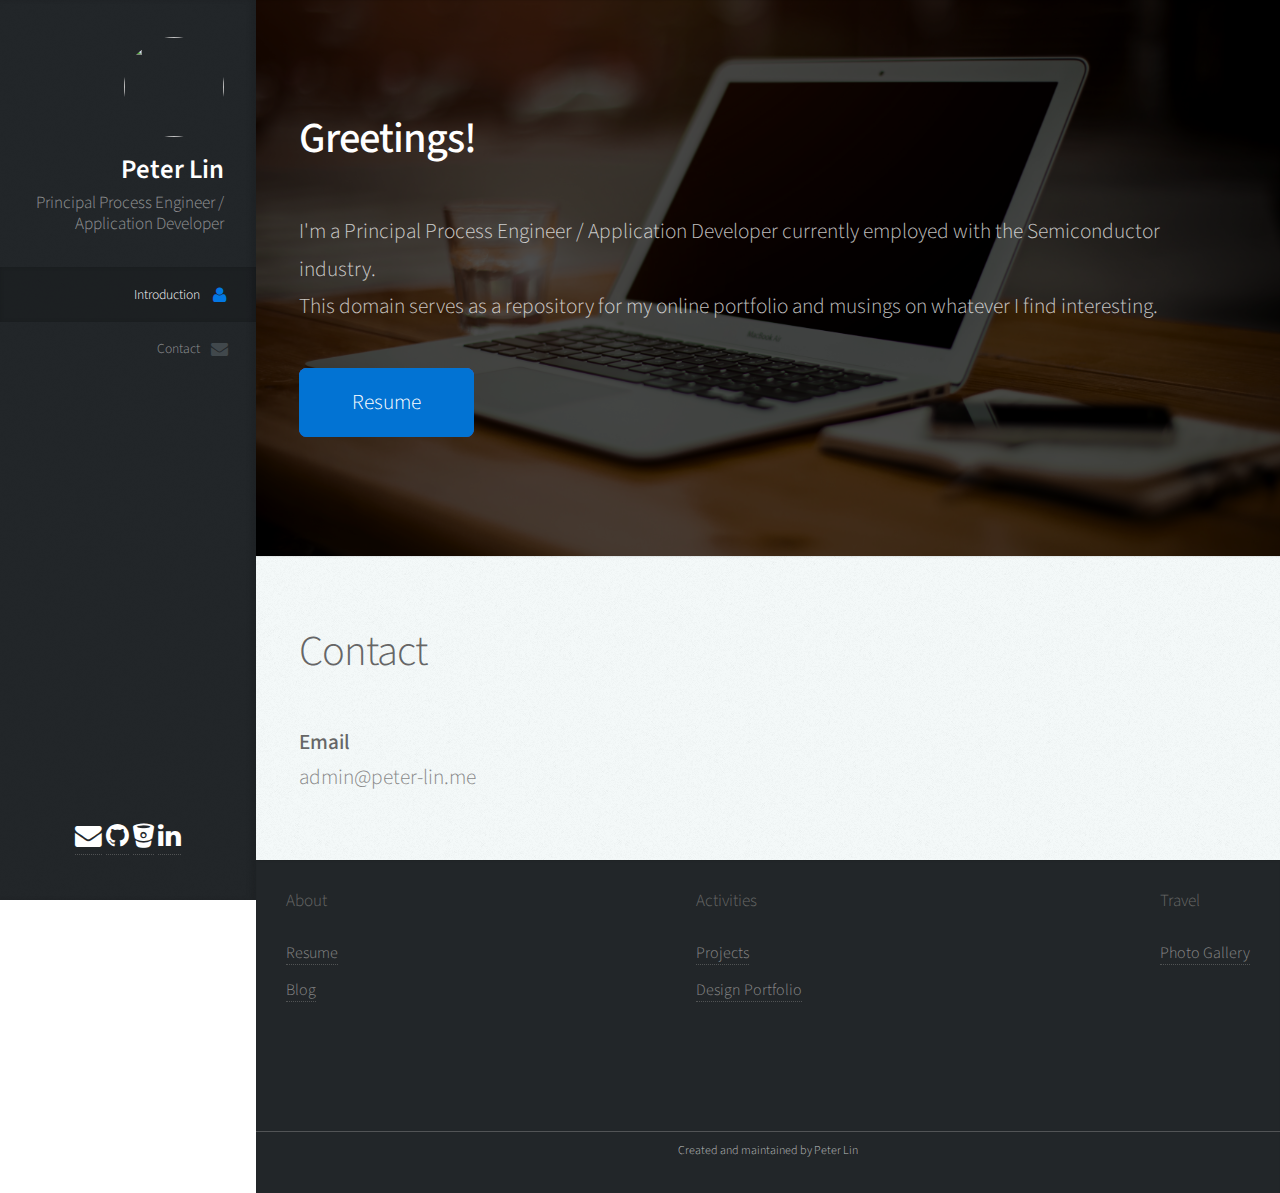
==== index.html @ d92a1304 "Cleaned up stylesheets." ====
<!DOCTYPE HTML>

<html>
  <head>
    <title>Lagomorpha | Peter Lin</title>
    <meta charset="utf-8" />
    <meta name="viewport" content="width=device-width, initial-scale=1" />
    <link rel="stylesheet" href="assets/css/main.css" />
    <link rel="shortcut icon" type="image/png" href="assets/images/favicon.png"/>

    <script async src="https://www.googletagmanager.com/gtag/js?id=UA-134613628-1"></script>
    <script>
      window.dataLayer = window.dataLayer || [];
      function gtag(){dataLayer.push(arguments);}
      gtag('js', new Date());

      gtag('config', 'UA-134613628-1');
    </script>
      
  </head>
  <body>
      <div id="header">

        <div class="top">

            <div id="logo">
              <img src="assets/images/avatar.jpg" alt="" />
              <h1 id="title">Peter Lin</h1>
              <p>Principal Process Engineer / Application Developer</p>
            </div>

            <nav id="nav">
              <ul>
                <li><a href="#top" id="top-link" class="skel-layers-ignoreHref"><span class="icon fa-user">Introduction</span></a></li>
                <li><a href="#contact" id="contact-link" class="skel-layers-ignoreHref"><span class="icon fa-envelope">Contact</span></a></li>
              </ul>
            </nav>

        </div>

        <div class="bottom">
            <ul cl.local-nav-labelass="icons">
              <li><a target="_blank" href="" class="icon fa-envelope"><span class="label">Email</span></a></li>
              <li><a target="_blank" href="https://github.com/peterlin1/" class="icon fa-github"><span class="label">Github</span></a></li>
              <li><a target="_blank" href="https://bitbucket.org/peterlin1/" class="icon fa-bitbucket"><span class="label">Bitbucket</span></a></li>
			  <li><a target="_blank" href="https://www.linkedin.com/in/peterlin1" class="icon fa-linkedin"><span class="label">LinkedIn</span></a></li>
            </ul>

        </div>

      </div>

      <div id="main">

          <section id="top" class="one dark cover">
            <div class="shadow"></div>
            <div class="container">

              <header>
                <h2 class="alt"><strong>Greetings!</strong></h2>
              </header>

              <p class="about">
                I'm a Principal Process Engineer / Application Developer currently employed with the Semiconductor industry.
                <br>This domain serves as a repository for my online portfolio and musings on whatever I find interesting.
              </p>

              <footer>
                <a target="_blank" href="./resume" class="button scrolly">Resume</a>
              </footer>

              </div>
            </section>

          <section id="contact" class="two">
            <div class="container">

              <header>
                <h2>Contact</h2>
              </header>


              <div class="row">
                <div class="4u 12u$(mobile)">
                  <div>
                    <h4><strong>Email</strong></h4>
                    <span>admin@peter-lin.me</span>
                  </div>
                </div>
              </div>

            </div>
          </section>

      </div>

      <div class="footer">
		  <div class="footer__wrapper">
				<div class="footer__block-main">
				  <div class="footer__block-menu">
					<div class="footer__widget" id="footer-about">
					  <h4 class="label-text footer__widget-title" data-module="toggle-class" data-toggle-class="{&quot;target&quot;: &quot;#footer-about&quot;, &quot;class&quot;: &quot;footer__widget--activate&quot;}">About<span class="icon-triagle-down footer__widget-icon"></span></h4>
					  <ul id="menu-about-footer" class="footer__menu">
						<li class="menu-item menu-item-type-post_type menu-item-object-page"><a href="#">Resume</a></li>
						<li class="menu-item menu-item-type-post_type menu-item-object-page"><a href="#">Blog</a></li>
					  </ul>
					</div>
					<div class="footer__widget" id="footer-discover">
					  <h4 class="label-text footer__widget-title" data-module="toggle-class" data-toggle-class="{&quot;target&quot;: &quot;#footer-discover&quot;, &quot;class&quot;: &quot;footer__widget--activate&quot;}">Activities<span class="icon-triagle-down footer__widget-icon"></span></h4>
					  <ul id="menu-discover-footer" class="footer__menu">
						<li class="menu-item menu-item-type-post_type menu-item-object-page"><a href="#">Projects</a></li>
						<li class="menu-item menu-item-type-custom menu-item-object-custom"><a href="#">Design Portfolio</a></li>
					  </ul>
					</div>
					<div class="footer__widget" id="footer-resources">
					  <h4 class="label-text footer__widget-title" data-module="toggle-class" data-toggle-class="{&quot;target&quot;: &quot;#footer-resources&quot;, &quot;class&quot;: &quot;footer__widget--activate&quot;}">Travel<span class="icon-triagle-down footer__widget-icon"></span></h4>
					  <ul id="menu-resources-footer" class="footer__menu">
						<li class="menu-item menu-item-type-post_type menu-item-object-page"><a href="#">Photo Gallery</a></li>
					  </ul>
					</div>
				  </div>
				</div>
				 <div class="footer__block-bottom">
					<p class="footer__owner">Created and maintained by Peter Lin</p>
				 </div>
		  </div>
      </div>

      <script src="assets/js/jquery.min.js"></script>
      <script src="assets/js/jquery.scrolly.min.js"></script>
      <script src="assets/js/jquery.scrollzer.min.js"></script>
      <script src="assets/js/skel.min.js"></script>
      <script src="assets/js/util.js"></script>
      <script src="assets/js/main.js"></script>
  </body>
</html>
---- assets/css/main.css ----
@import url("font-awesome.min.css");
@import url("https://fonts.googleapis.com/css?family=Source+Sans+Pro:300,300italic,400,600");
@import url("https://cdn.materialdesignicons.com/2.5.94/css/materialdesignicons.min.css");
@import url('custom.css');
@import url('footer.css');


  html,
  body,
  div,
  span,
  applet,
  object,
  iframe,
  h1,
  h2,
  h3,
  h4,
  h5,
  h6,
  p,
  blockquote,
  pre,
  a,
  abbr,
  acronym,
  address,
  big,
  cite,
  code,
  del,
  dfn,
  em,
  img,
  ins,
  kbd,
  q,
  s,
  samp,
  small,
  strike,
  strong,
  sub,
  sup,
  tt,
  var,
  b,
  u,
  i,
  center,
  dl,
  dt,
  dd,
  ol,
  ul,
  li,
  fieldset,
  form,
  label,
  legend,
  table,
  caption,
  tbody,
  tfoot,
  thead,
  tr,
  th,
  td,
  article,
  aside,
  canvas,
  details,
  embed,
  figure,
  figcaption,
  footer,
  header,
  hgroup,
  menu,
  nav,
  output,
  ruby,
  section,
  summary,
  time,
  mark,
  audio,
  video {
    margin: 0;
    padding: 0;
    border: 0;
    font-size: 100%;
    font: inherit;
    vertical-align: baseline;
  }

  article,
  aside,
  details,
  figcaption,
  figure,
  footer,
  header,
  hgroup,
  menu,
  nav,
  section {
    display: block;
  }

  body {
    line-height: 1;
    -webkit-text-size-adjust: none;
    display: -webkit-box;
    display: -webkit-flex;
    display: -ms-flexbox;
    display: flex;
    -webkit-box-orient: vertical;
    -webkit-box-direction: normal;
    -webkit-flex-direction: column;
    -ms-flex-direction: column;
    flex-direction: column
  }

  body,
  html {
  height: 100%
  }

  ol,
  ul {
    list-style: none;
  }

  blockquote,
  q {
    quotes: none;
  }

  blockquote:before,
  blockquote:after,
  q:before,
  q:after {
    content: '';
    content: none;
  }

  table {
    border-collapse: collapse;
    border-spacing: 0;
  }

/* Box Model */

  *,
  *:before,
  *:after {
    -moz-box-sizing: border-box;
    -webkit-box-sizing: border-box;
    box-sizing: border-box;
  }

/* Containers */

  .container {
    margin-left: auto;
    margin-right: auto;
    width: 1440px;
    max-width: 1440px;
    margin: 0 auto;
    padding: 0 21px
  }

  @media screen and (min-width: 961px) and (max-width: 1880px) {
    .container {
      width: 1200px;
    }
  }

  @media screen and (min-width: 961px) and (max-width: 1620px) {
    .container {
      width: 960px;
    }
  }

  @media screen and (min-width: 961px) and (max-width: 1320px) {
    .container {
      width: 100%;
    }
  }

  @media screen and (max-width: 960px) {
    .container {
      width: 100% !important;
    }
  }

/* Grid */

  .row {
    border-bottom: solid 1px transparent;
    -moz-box-sizing: border-box;
    -webkit-box-sizing: border-box;
    box-sizing: border-box;
  }

  .row > * {
    float: left;
    -moz-box-sizing: border-box;
    -webkit-box-sizing: border-box;
    box-sizing: border-box;
  }

  .row:after, .row:before {
    content: '';
    display: block;
    clear: both;
    height: 0;
  }

  .row.uniform > * > :first-child {
    margin-top: 0;
  }

  .row.uniform > * > :last-child {
    margin-bottom: 0;
  }

  .row.\30 \25 > * {
    padding: 0px 0 0 0px;
  }

  .row.\30 \25 {
    margin: 0px 0 -1px 0px;
  }

  .row.uniform.\30 \25 > * {
    padding: 0px 0 0 0px;
  }

  .row.uniform.\30 \25 {
    margin: 0px 0 -1px 0px;
  }

  .row > * {
    padding: 40px 0 0 40px;
  }

  .row {
    margin: -40px 0 -1px -40px;
  }

  .row.uniform > * {
    padding: 40px 0 0 40px;
  }

  .row.uniform {
    margin: -40px 0 -1px -40px;
  }

  .row.\32 00\25 > * {
    padding: 80px 0 0 80px;
  }

  .row.\32 00\25 {
    margin: -80px 0 -1px -80px;
  }

  .row.uniform.\32 00\25 > * {
    padding: 80px 0 0 80px;
  }

  .row.uniform.\32 00\25 {
    margin: -80px 0 -1px -80px;
  }

  .row.\31 50\25 > * {
    padding: 60px 0 0 60px;
  }

  .row.\31 50\25 {
    margin: -60px 0 -1px -60px;
  }

  .row.uniform.\31 50\25 > * {
    padding: 60px 0 0 60px;
  }

  .row.uniform.\31 50\25 {
    margin: -60px 0 -1px -60px;
  }

  .row.\35 0\25 > * {
    padding: 20px 0 0 20px;
  }

  .row.\35 0\25 {
    margin: -20px 0 -1px -20px;
  }

  .row.uniform.\35 0\25 > * {
    padding: 20px 0 0 20px;
  }

  .row.uniform.\35 0\25 {
    margin: -20px 0 -1px -20px;
  }

  .row.\32 5\25 > * {
    padding: 10px 0 0 10px;
  }

  .row.\32 5\25 {
    margin: -10px 0 -1px -10px;
  }

  .row.uniform.\32 5\25 > * {
    padding: 10px 0 0 10px;
  }

  .row.uniform.\32 5\25 {
    margin: -10px 0 -1px -10px;
  }

  .\31 2u, .\31 2u\24 {
    width: 100%;
    clear: none;
    margin-left: 0;
  }

  .\31 1u, .\31 1u\24 {
    width: 91.6666666667%;
    clear: none;
    margin-left: 0;
  }

  .\31 0u, .\31 0u\24 {
    width: 83.3333333333%;
    clear: none;
    margin-left: 0;
  }

  .\39 u, .\39 u\24 {
    width: 75%;
    clear: none;
    margin-left: 0;
  }

  .\38 u, .\38 u\24 {
    width: 66.6666666667%;
    clear: none;
    margin-left: 0;
  }

  .\37 u, .\37 u\24 {
    width: 58.3333333333%;
    clear: none;
    margin-left: 0;
  }

  .\36 u, .\36 u\24 {
    width: 50%;
    clear: none;
    margin-left: 0;
  }

  .\35 u, .\35 u\24 {
    width: 41.6666666667%;
    clear: none;
    margin-left: 0;
  }

  .\34 u, .\34 u\24 {
    width: 33.3333333333%;
    clear: none;
    margin-left: 0;
  }

  .\33 u, .\33 u\24 {
    width: 25%;
    clear: none;
    margin-left: 0;
  }

  .\32 u, .\32 u\24 {
    width: 16.6666666667%;
    clear: none;
    margin-left: 0;
  }

  .\31 u, .\31 u\24 {
    width: 8.3333333333%;
    clear: none;
    margin-left: 0;
  }

  .\31 2u\24 + *,
  .\31 1u\24 + *,
  .\31 0u\24 + *,
  .\39 u\24 + *,
  .\38 u\24 + *,
  .\37 u\24 + *,
  .\36 u\24 + *,
  .\35 u\24 + *,
  .\34 u\24 + *,
  .\33 u\24 + *,
  .\32 u\24 + *,
  .\31 u\24 + * {
    clear: left;
  }

  .\-11u {
    margin-left: 91.66667%;
  }

  .\-10u {
    margin-left: 83.33333%;
  }

  .\-9u {
    margin-left: 75%;
  }

  .\-8u {
    margin-left: 66.66667%;
  }

  .\-7u {
    margin-left: 58.33333%;
  }

  .\-6u {
    margin-left: 50%;
  }

  .\-5u {
    margin-left: 41.66667%;
  }

  .\-4u {
    margin-left: 33.33333%;
  }

  .\-3u {
    margin-left: 25%;
  }

  .\-2u {
    margin-left: 16.66667%;
  }

  .\-1u {
    margin-left: 8.33333%;
  }

  @media screen and (min-width: 961px) and (max-width: 1880px) {

    .row > * {
      padding: 40px 0 0 40px;
    }

    .row {
      margin: -40px 0 -1px -40px;
    }

    .row.uniform > * {
      padding: 40px 0 0 40px;
    }

    .row.uniform {
      margin: -40px 0 -1px -40px;
    }

    .row.\32 00\25 > * {
      padding: 80px 0 0 80px;
    }

    .row.\32 00\25 {
      margin: -80px 0 -1px -80px;
    }

    .row.uniform.\32 00\25 > * {
      padding: 80px 0 0 80px;
    }

    .row.uniform.\32 00\25 {
      margin: -80px 0 -1px -80px;
    }

    .row.\31 50\25 > * {
      padding: 60px 0 0 60px;
    }

    .row.\31 50\25 {
      margin: -60px 0 -1px -60px;
    }

    .row.uniform.\31 50\25 > * {
      padding: 60px 0 0 60px;
    }

    .row.uniform.\31 50\25 {
      margin: -60px 0 -1px -60px;
    }

    .row.\35 0\25 > * {
      padding: 20px 0 0 20px;
    }

    .row.\35 0\25 {
      margin: -20px 0 -1px -20px;
    }

    .row.uniform.\35 0\25 > * {
      padding: 20px 0 0 20px;
    }

    .row.uniform.\35 0\25 {
      margin: -20px 0 -1px -20px;
    }

    .row.\32 5\25 > * {
      padding: 10px 0 0 10px;
    }

    .row.\32 5\25 {
      margin: -10px 0 -1px -10px;
    }

    .row.uniform.\32 5\25 > * {
      padding: 10px 0 0 10px;
    }

    .row.uniform.\32 5\25 {
      margin: -10px 0 -1px -10px;
    }

    .\31 2u\28wide\29, .\31 2u\24\28wide\29 {
      width: 100%;
      clear: none;
      margin-left: 0;
    }

    .\31 1u\28wide\29, .\31 1u\24\28wide\29 {
      width: 91.6666666667%;
      clear: none;
      margin-left: 0;
    }

    .\31 0u\28wide\29, .\31 0u\24\28wide\29 {
      width: 83.3333333333%;
      clear: none;
      margin-left: 0;
    }

    .\39 u\28wide\29, .\39 u\24\28wide\29 {
      width: 75%;
      clear: none;
      margin-left: 0;
    }

    .\38 u\28wide\29, .\38 u\24\28wide\29 {
      width: 66.6666666667%;
      clear: none;
      margin-left: 0;
    }

    .\37 u\28wide\29, .\37 u\24\28wide\29 {
      width: 58.3333333333%;
      clear: none;
      margin-left: 0;
    }

    .\36 u\28wide\29, .\36 u\24\28wide\29 {
      width: 50%;
      clear: none;
      margin-left: 0;
    }

    .\35 u\28wide\29, .\35 u\24\28wide\29 {
      width: 41.6666666667%;
      clear: none;
      margin-left: 0;
    }

    .\34 u\28wide\29, .\34 u\24\28wide\29 {
      width: 33.3333333333%;
      clear: none;
      margin-left: 0;
    }

    .\33 u\28wide\29, .\33 u\24\28wide\29 {
      width: 25%;
      clear: none;
      margin-left: 0;
    }

    .\32 u\28wide\29, .\32 u\24\28wide\29 {
      width: 16.6666666667%;
      clear: none;
      margin-left: 0;
    }

    .\31 u\28wide\29, .\31 u\24\28wide\29 {
      width: 8.3333333333%;
      clear: none;
      margin-left: 0;
    }

    .\31 2u\24\28wide\29 + *,
    .\31 1u\24\28wide\29 + *,
    .\31 0u\24\28wide\29 + *,
    .\39 u\24\28wide\29 + *,
    .\38 u\24\28wide\29 + *,
    .\37 u\24\28wide\29 + *,
    .\36 u\24\28wide\29 + *,
    .\35 u\24\28wide\29 + *,
    .\34 u\24\28wide\29 + *,
    .\33 u\24\28wide\29 + *,
    .\32 u\24\28wide\29 + *,
    .\31 u\24\28wide\29 + * {
      clear: left;
    }

    .\-11u\28wide\29 {
      margin-left: 91.66667%;
    }

    .\-10u\28wide\29 {
      margin-left: 83.33333%;
    }

    .\-9u\28wide\29 {
      margin-left: 75%;
    }

    .\-8u\28wide\29 {
      margin-left: 66.66667%;
    }

    .\-7u\28wide\29 {
      margin-left: 58.33333%;
    }

    .\-6u\28wide\29 {
      margin-left: 50%;
    }

    .\-5u\28wide\29 {
      margin-left: 41.66667%;
    }

    .\-4u\28wide\29 {
      margin-left: 33.33333%;
    }

    .\-3u\28wide\29 {
      margin-left: 25%;
    }

    .\-2u\28wide\29 {
      margin-left: 16.66667%;
    }

    .\-1u\28wide\29 {
      margin-left: 8.33333%;
    }

  }

  @media screen and (min-width: 961px) and (max-width: 1620px) {

    .row > * {
      padding: 40px 0 0 40px;
    }

    .row {
      margin: -40px 0 -1px -40px;
    }

    .row.uniform > * {
      padding: 40px 0 0 40px;
    }

    .row.uniform {
      margin: -40px 0 -1px -40px;
    }

    .row.\32 00\25 > * {
      padding: 80px 0 0 80px;
    }

    .row.\32 00\25 {
      margin: -80px 0 -1px -80px;
    }

    .row.uniform.\32 00\25 > * {
      padding: 80px 0 0 80px;
    }

    .row.uniform.\32 00\25 {
      margin: -80px 0 -1px -80px;
    }

    .row.\31 50\25 > * {
      padding: 60px 0 0 60px;
    }

    .row.\31 50\25 {
      margin: -60px 0 -1px -60px;
    }

    .row.uniform.\31 50\25 > * {
      padding: 60px 0 0 60px;
    }

    .row.uniform.\31 50\25 {
      margin: -60px 0 -1px -60px;
    }

    .row.\35 0\25 > * {
      padding: 20px 0 0 20px;
    }

    .row.\35 0\25 {
      margin: -20px 0 -1px -20px;
    }

    .row.uniform.\35 0\25 > * {
      padding: 20px 0 0 20px;
    }

    .row.uniform.\35 0\25 {
      margin: -20px 0 -1px -20px;
    }

    .row.\32 5\25 > * {
      padding: 10px 0 0 10px;
    }

    .row.\32 5\25 {
      margin: -10px 0 -1px -10px;
    }

    .row.uniform.\32 5\25 > * {
      padding: 10px 0 0 10px;
    }

    .row.uniform.\32 5\25 {
      margin: -10px 0 -1px -10px;
    }

    .\31 2u\28normal\29, .\31 2u\24\28normal\29 {
      width: 100%;
      clear: none;
      margin-left: 0;
    }

    .\31 1u\28normal\29, .\31 1u\24\28normal\29 {
      width: 91.6666666667%;
      clear: none;
      margin-left: 0;
    }

    .\31 0u\28normal\29, .\31 0u\24\28normal\29 {
      width: 83.3333333333%;
      clear: none;
      margin-left: 0;
    }

    .\39 u\28normal\29, .\39 u\24\28normal\29 {
      width: 75%;
      clear: none;
      margin-left: 0;
    }

    .\38 u\28normal\29, .\38 u\24\28normal\29 {
      width: 66.6666666667%;
      clear: none;
      margin-left: 0;
    }

    .\37 u\28normal\29, .\37 u\24\28normal\29 {
      width: 58.3333333333%;
      clear: none;
      margin-left: 0;
    }

    .\36 u\28normal\29, .\36 u\24\28normal\29 {
      width: 50%;
      clear: none;
      margin-left: 0;
    }

    .\35 u\28normal\29, .\35 u\24\28normal\29 {
      width: 41.6666666667%;
      clear: none;
      margin-left: 0;
    }

    .\34 u\28normal\29, .\34 u\24\28normal\29 {
      width: 33.3333333333%;
      clear: none;
      margin-left: 0;
    }

    .\33 u\28normal\29, .\33 u\24\28normal\29 {
      width: 25%;
      clear: none;
      margin-left: 0;
    }

    .\32 u\28normal\29, .\32 u\24\28normal\29 {
      width: 16.6666666667%;
      clear: none;
      margin-left: 0;
    }

    .\31 u\28normal\29, .\31 u\24\28normal\29 {
      width: 8.3333333333%;
      clear: none;
      margin-left: 0;
    }

    .\31 2u\24\28normal\29 + *,
    .\31 1u\24\28normal\29 + *,
    .\31 0u\24\28normal\29 + *,
    .\39 u\24\28normal\29 + *,
    .\38 u\24\28normal\29 + *,
    .\37 u\24\28normal\29 + *,
    .\36 u\24\28normal\29 + *,
    .\35 u\24\28normal\29 + *,
    .\34 u\24\28normal\29 + *,
    .\33 u\24\28normal\29 + *,
    .\32 u\24\28normal\29 + *,
    .\31 u\24\28normal\29 + * {
      clear: left;
    }

    .\-11u\28normal\29 {
      margin-left: 91.66667%;
    }

    .\-10u\28normal\29 {
      margin-left: 83.33333%;
    }

    .\-9u\28normal\29 {
      margin-left: 75%;
    }

    .\-8u\28normal\29 {
      margin-left: 66.66667%;
    }

    .\-7u\28normal\29 {
      margin-left: 58.33333%;
    }

    .\-6u\28normal\29 {
      margin-left: 50%;
    }

    .\-5u\28normal\29 {
      margin-left: 41.66667%;
    }

    .\-4u\28normal\29 {
      margin-left: 33.33333%;
    }

    .\-3u\28normal\29 {
      margin-left: 25%;
    }

    .\-2u\28normal\29 {
      margin-left: 16.66667%;
    }

    .\-1u\28normal\29 {
      margin-left: 8.33333%;
    }

  }

  @media screen and (min-width: 961px) and (max-width: 1320px) {

    .row > * {
      padding: 20px 0 0 20px;
    }

    .row {
      margin: -20px 0 -1px -20px;
    }

    .row.uniform > * {
      padding: 20px 0 0 20px;
    }

    .row.uniform {
      margin: -20px 0 -1px -20px;
    }

    .row.\32 00\25 > * {
      padding: 40px 0 0 40px;
    }

    .row.\32 00\25 {
      margin: -40px 0 -1px -40px;
    }

    .row.uniform.\32 00\25 > * {
      padding: 40px 0 0 40px;
    }

    .row.uniform.\32 00\25 {
      margin: -40px 0 -1px -40px;
    }

    .row.\31 50\25 > * {
      padding: 30px 0 0 30px;
    }

    .row.\31 50\25 {
      margin: -30px 0 -1px -30px;
    }

    .row.uniform.\31 50\25 > * {
      padding: 30px 0 0 30px;
    }

    .row.uniform.\31 50\25 {
      margin: -30px 0 -1px -30px;
    }

    .row.\35 0\25 > * {
      padding: 10px 0 0 10px;
    }

    .row.\35 0\25 {
      margin: -10px 0 -1px -10px;
    }

    .row.uniform.\35 0\25 > * {
      padding: 10px 0 0 10px;
    }

    .row.uniform.\35 0\25 {
      margin: -10px 0 -1px -10px;
    }

    .row.\32 5\25 > * {
      padding: 5px 0 0 5px;
    }

    .row.\32 5\25 {
      margin: -5px 0 -1px -5px;
    }

    .row.uniform.\32 5\25 > * {
      padding: 5px 0 0 5px;
    }

    .row.uniform.\32 5\25 {
      margin: -5px 0 -1px -5px;
    }

    .\31 2u\28narrow\29, .\31 2u\24\28narrow\29 {
      width: 100%;
      clear: none;
      margin-left: 0;
    }

    .\31 1u\28narrow\29, .\31 1u\24\28narrow\29 {
      width: 91.6666666667%;
      clear: none;
      margin-left: 0;
    }

    .\31 0u\28narrow\29, .\31 0u\24\28narrow\29 {
      width: 83.3333333333%;
      clear: none;
      margin-left: 0;
    }

    .\39 u\28narrow\29, .\39 u\24\28narrow\29 {
      width: 75%;
      clear: none;
      margin-left: 0;
    }

    .\38 u\28narrow\29, .\38 u\24\28narrow\29 {
      width: 66.6666666667%;
      clear: none;
      margin-left: 0;
    }

    .\37 u\28narrow\29, .\37 u\24\28narrow\29 {
      width: 58.3333333333%;
      clear: none;
      margin-left: 0;
    }

    .\36 u\28narrow\29, .\36 u\24\28narrow\29 {
      width: 50%;
      clear: none;
      margin-left: 0;
    }

    .\35 u\28narrow\29, .\35 u\24\28narrow\29 {
      width: 41.6666666667%;
      clear: none;
      margin-left: 0;
    }

    .\34 u\28narrow\29, .\34 u\24\28narrow\29 {
      width: 33.3333333333%;
      clear: none;
      margin-left: 0;
    }

    .\33 u\28narrow\29, .\33 u\24\28narrow\29 {
      width: 25%;
      clear: none;
      margin-left: 0;
    }

    .\32 u\28narrow\29, .\32 u\24\28narrow\29 {
      width: 16.6666666667%;
      clear: none;
      margin-left: 0;
    }

    .\31 u\28narrow\29, .\31 u\24\28narrow\29 {
      width: 8.3333333333%;
      clear: none;
      margin-left: 0;
    }

    .\31 2u\24\28narrow\29 + *,
    .\31 1u\24\28narrow\29 + *,
    .\31 0u\24\28narrow\29 + *,
    .\39 u\24\28narrow\29 + *,
    .\38 u\24\28narrow\29 + *,
    .\37 u\24\28narrow\29 + *,
    .\36 u\24\28narrow\29 + *,
    .\35 u\24\28narrow\29 + *,
    .\34 u\24\28narrow\29 + *,
    .\33 u\24\28narrow\29 + *,
    .\32 u\24\28narrow\29 + *,
    .\31 u\24\28narrow\29 + * {
      clear: left;
    }

    .\-11u\28narrow\29 {
      margin-left: 91.66667%;
    }

    .\-10u\28narrow\29 {
      margin-left: 83.33333%;
    }

    .\-9u\28narrow\29 {
      margin-left: 75%;
    }

    .\-8u\28narrow\29 {
      margin-left: 66.66667%;
    }

    .\-7u\28narrow\29 {
      margin-left: 58.33333%;
    }

    .\-6u\28narrow\29 {
      margin-left: 50%;
    }

    .\-5u\28narrow\29 {
      margin-left: 41.66667%;
    }

    .\-4u\28narrow\29 {
      margin-left: 33.33333%;
    }

    .\-3u\28narrow\29 {
      margin-left: 25%;
    }

    .\-2u\28narrow\29 {
      margin-left: 16.66667%;
    }

    .\-1u\28narrow\29 {
      margin-left: 8.33333%;
    }

  }

  @media screen and (max-width: 960px) {

    .row > * {
      padding: 20px 0 0 20px;
    }

    .row {
      margin: -20px 0 -1px -20px;
    }

    .row.uniform > * {
      padding: 20px 0 0 20px;
    }

    .row.uniform {
      margin: -20px 0 -1px -20px;
    }

    .row.\32 00\25 > * {
      padding: 40px 0 0 40px;
    }

    .row.\32 00\25 {
      margin: -40px 0 -1px -40px;
    }

    .row.uniform.\32 00\25 > * {
      padding: 40px 0 0 40px;
    }

    .row.uniform.\32 00\25 {
      margin: -40px 0 -1px -40px;
    }

    .row.\31 50\25 > * {
      padding: 30px 0 0 30px;
    }

    .row.\31 50\25 {
      margin: -30px 0 -1px -30px;
    }

    .row.uniform.\31 50\25 > * {
      padding: 30px 0 0 30px;
    }

    .row.uniform.\31 50\25 {
      margin: -30px 0 -1px -30px;
    }

    .row.\35 0\25 > * {
      padding: 10px 0 0 10px;
    }

    .row.\35 0\25 {
      margin: -10px 0 -1px -10px;
    }

    .row.uniform.\35 0\25 > * {
      padding: 10px 0 0 10px;
    }

    .row.uniform.\35 0\25 {
      margin: -10px 0 -1px -10px;
    }

    .row.\32 5\25 > * {
      padding: 5px 0 0 5px;
    }

    .row.\32 5\25 {
      margin: -5px 0 -1px -5px;
    }

    .row.uniform.\32 5\25 > * {
      padding: 5px 0 0 5px;
    }

    .row.uniform.\32 5\25 {
      margin: -5px 0 -1px -5px;
    }

    .\31 2u\28narrower\29, .\31 2u\24\28narrower\29 {
      width: 100%;
      clear: none;
      margin-left: 0;
    }

    .\31 1u\28narrower\29, .\31 1u\24\28narrower\29 {
      width: 91.6666666667%;
      clear: none;
      margin-left: 0;
    }

    .\31 0u\28narrower\29, .\31 0u\24\28narrower\29 {
      width: 83.3333333333%;
      clear: none;
      margin-left: 0;
    }

    .\39 u\28narrower\29, .\39 u\24\28narrower\29 {
      width: 75%;
      clear: none;
      margin-left: 0;
    }

    .\38 u\28narrower\29, .\38 u\24\28narrower\29 {
      width: 66.6666666667%;
      clear: none;
      margin-left: 0;
    }

    .\37 u\28narrower\29, .\37 u\24\28narrower\29 {
      width: 58.3333333333%;
      clear: none;
      margin-left: 0;
    }

    .\36 u\28narrower\29, .\36 u\24\28narrower\29 {
      width: 50%;
      clear: none;
      margin-left: 0;
    }

    .\35 u\28narrower\29, .\35 u\24\28narrower\29 {
      width: 41.6666666667%;
      clear: none;
      margin-left: 0;
    }

    .\34 u\28narrower\29, .\34 u\24\28narrower\29 {
      width: 33.3333333333%;
      clear: none;
      margin-left: 0;
    }

    .\33 u\28narrower\29, .\33 u\24\28narrower\29 {
      width: 25%;
      clear: none;
      margin-left: 0;
    }

    .\32 u\28narrower\29, .\32 u\24\28narrower\29 {
      width: 16.6666666667%;
      clear: none;
      margin-left: 0;
    }

    .\31 u\28narrower\29, .\31 u\24\28narrower\29 {
      width: 8.3333333333%;
      clear: none;
      margin-left: 0;
    }

    .\31 2u\24\28narrower\29 + *,
    .\31 1u\24\28narrower\29 + *,
    .\31 0u\24\28narrower\29 + *,
    .\39 u\24\28narrower\29 + *,
    .\38 u\24\28narrower\29 + *,
    .\37 u\24\28narrower\29 + *,
    .\36 u\24\28narrower\29 + *,
    .\35 u\24\28narrower\29 + *,
    .\34 u\24\28narrower\29 + *,
    .\33 u\24\28narrower\29 + *,
    .\32 u\24\28narrower\29 + *,
    .\31 u\24\28narrower\29 + * {
      clear: left;
    }

    .\-11u\28narrower\29 {
      margin-left: 91.66667%;
    }

    .\-10u\28narrower\29 {
      margin-left: 83.33333%;
    }

    .\-9u\28narrower\29 {
      margin-left: 75%;
    }

    .\-8u\28narrower\29 {
      margin-left: 66.66667%;
    }

    .\-7u\28narrower\29 {
      margin-left: 58.33333%;
    }

    .\-6u\28narrower\29 {
      margin-left: 50%;
    }

    .\-5u\28narrower\29 {
      margin-left: 41.66667%;
    }

    .\-4u\28narrower\29 {
      margin-left: 33.33333%;
    }

    .\-3u\28narrower\29 {
      margin-left: 25%;
    }

    .\-2u\28narrower\29 {
      margin-left: 16.66667%;
    }

    .\-1u\28narrower\29 {
      margin-left: 8.33333%;
    }

  }

  @media screen and (max-width: 736px) {

    .row > * {
      padding: 20px 0 0 20px;
    }

    .row {
      margin: -20px 0 -1px -20px;
    }

    .row.uniform > * {
      padding: 20px 0 0 20px;
    }

    .row.uniform {
      margin: -20px 0 -1px -20px;
    }

    .row.\32 00\25 > * {
      padding: 40px 0 0 40px;
    }

    .row.\32 00\25 {
      margin: -40px 0 -1px -40px;
    }

    .row.uniform.\32 00\25 > * {
      padding: 40px 0 0 40px;
    }

    .row.uniform.\32 00\25 {
      margin: -40px 0 -1px -40px;
    }

    .row.\31 50\25 > * {
      padding: 30px 0 0 30px;
    }

    .row.\31 50\25 {
      margin: -30px 0 -1px -30px;
    }

    .row.uniform.\31 50\25 > * {
      padding: 30px 0 0 30px;
    }

    .row.uniform.\31 50\25 {
      margin: -30px 0 -1px -30px;
    }

    .row.\35 0\25 > * {
      padding: 10px 0 0 10px;
    }

    .row.\35 0\25 {
      margin: -10px 0 -1px -10px;
    }

    .row.uniform.\35 0\25 > * {
      padding: 10px 0 0 10px;
    }

    .row.uniform.\35 0\25 {
      margin: -10px 0 -1px -10px;
    }

    .row.\32 5\25 > * {
      padding: 5px 0 0 5px;
    }

    .row.\32 5\25 {
      margin: -5px 0 -1px -5px;
    }

    .row.uniform.\32 5\25 > * {
      padding: 5px 0 0 5px;
    }

    .row.uniform.\32 5\25 {
      margin: -5px 0 -1px -5px;
    }

    .\31 2u\28mobile\29, .\31 2u\24\28mobile\29 {
      width: 100%;
      clear: none;
      margin-left: 0;
    }

    .\31 1u\28mobile\29, .\31 1u\24\28mobile\29 {
      width: 91.6666666667%;
      clear: none;
      margin-left: 0;
    }

    .\31 0u\28mobile\29, .\31 0u\24\28mobile\29 {
      width: 83.3333333333%;
      clear: none;
      margin-left: 0;
    }

    .\39 u\28mobile\29, .\39 u\24\28mobile\29 {
      width: 75%;
      clear: none;
      margin-left: 0;
    }

    .\38 u\28mobile\29, .\38 u\24\28mobile\29 {
      width: 66.6666666667%;
      clear: none;
      margin-left: 0;
    }

    .\37 u\28mobile\29, .\37 u\24\28mobile\29 {
      width: 58.3333333333%;
      clear: none;
      margin-left: 0;
    }

    .\36 u\28mobile\29, .\36 u\24\28mobile\29 {
      width: 50%;
      clear: none;
      margin-left: 0;
    }

    .\35 u\28mobile\29, .\35 u\24\28mobile\29 {
      width: 41.6666666667%;
      clear: none;
      margin-left: 0;
    }

    .\34 u\28mobile\29, .\34 u\24\28mobile\29 {
      width: 33.3333333333%;
      clear: none;
      margin-left: 0;
    }

    .\33 u\28mobile\29, .\33 u\24\28mobile\29 {
      width: 25%;
      clear: none;
      margin-left: 0;
    }

    .\32 u\28mobile\29, .\32 u\24\28mobile\29 {
      width: 16.6666666667%;
      clear: none;
      margin-left: 0;
    }

    .\31 u\28mobile\29, .\31 u\24\28mobile\29 {
      width: 8.3333333333%;
      clear: none;
      margin-left: 0;
    }

    .\31 2u\24\28mobile\29 + *,
    .\31 1u\24\28mobile\29 + *,
    .\31 0u\24\28mobile\29 + *,
    .\39 u\24\28mobile\29 + *,
    .\38 u\24\28mobile\29 + *,
    .\37 u\24\28mobile\29 + *,
    .\36 u\24\28mobile\29 + *,
    .\35 u\24\28mobile\29 + *,
    .\34 u\24\28mobile\29 + *,
    .\33 u\24\28mobile\29 + *,
    .\32 u\24\28mobile\29 + *,
    .\31 u\24\28mobile\29 + * {
      clear: left;
    }

    .\-11u\28mobile\29 {
      margin-left: 91.66667%;
    }

    .\-10u\28mobile\29 {
      margin-left: 83.33333%;
    }

    .\-9u\28mobile\29 {
      margin-left: 75%;
    }

    .\-8u\28mobile\29 {
      margin-left: 66.66667%;
    }

    .\-7u\28mobile\29 {
      margin-left: 58.33333%;
    }

    .\-6u\28mobile\29 {
      margin-left: 50%;
    }

    .\-5u\28mobile\29 {
      margin-left: 41.66667%;
    }

    .\-4u\28mobile\29 {
      margin-left: 33.33333%;
    }

    .\-3u\28mobile\29 {
      margin-left: 25%;
    }

    .\-2u\28mobile\29 {
      margin-left: 16.66667%;
    }

    .\-1u\28mobile\29 {
      margin-left: 8.33333%;
    }

  }

/* Basic */

  body {
    background: #fff;
    font-family: 'Source Sans Pro', sans-serif;
    font-size: 19pt;
    font-weight: 300;
    line-height: 1.75em;
    color: #888;
  }

    body.is-loading * {
      -moz-transition: none !important;
      -webkit-transition: none !important;
      -ms-transition: none !important;
      transition: none !important;
      -moz-animation: none !important;
      -webkit-animation: none !important;
      -ms-animation: none !important;
      animation: none !important;
    }

  input, textarea, select {
    -webkit-appearance: none;
    -moz-appearance: none;
    appearance: none
    border-radius: 0
    font-family: 'Source Sans Pro', sans-serif;
    font-size: 19pt;
    font-weight: 300;
    line-height: 1.75em;
    color: #888;
  }

  h1, h2, h3, h4, h5, h6 {
    font-weight: 300;
    color: #666;
    line-height: 1.5em;
  }

  h1 a, h2 a, h3 a, h4 a, h5 a, h6 a {
    color: inherit;
    text-decoration: none;
  }

    h1 a strong, h2 a strong, h3 a strong, h4 a strong, h5 a strong, h6 a strong {
      color: #333;
    }

  h2 {
    font-size: 2em;
    letter-spacing: -1px;
  }

    h2.alt {
      color: #888;
    }

      h2.alt strong {
        color: #666;
      }

  h3 {
    font-size: 1.5em;
  }

  header {
    margin: 0 0 2em 0;
  }

    header > p {
      margin: 1em 0 0 0;
    }

  footer {
    margin: 2em 0 0 0;
  }

  strong, b {
    font-weight: 500;
    color: #666;
  }

  em, i {
    font-style: italic;
  }

  a {
    text-decoration: none;
    color: inherit;
    border-bottom: dotted 1px rgba(128, 128, 128, 0.5);
    -moz-transition: color 0.35s ease-in-out, border-bottom-color 0.35s ease-in-out;
    -webkit-transition: color 0.35s ease-in-out, border-bottom-color 0.35s ease-in-out;
    -ms-transition: color 0.35s ease-in-out, border-bottom-color 0.35s ease-in-out;
    transition: color 0.35s ease-in-out, border-bottom-color 0.35s ease-in-out;
    outline: 0;
  }

    a:hover {
      /*color: #E27689;*/
      color: rgb(3,120,228);
      border-bottom-color: rgba(255, 255, 255, 0);
    }

  sub {
    position: relative;
    top: 0.5em;
    font-size: 0.8em;
  }

  sup {
    position: relative;
    top: -0.5em;
    font-size: 0.8em;
  }

  hr {
    border: 0;
    border-top: solid 1px #ddd;
  }

  blockquote {
    border-left: solid 0.5em #ddd;
    padding: 1em 0 1em 2em;
    font-style: italic;
  }

  p, ul, ol, dl, table {
    margin-bottom: 2em;
  }

  br.clear {
    clear: both;
  }

/* Sections/Article */

  section, article {
    margin-bottom: 3em;
  }

    section > :last-child,
    section > .container, section:last-child, article > :last-child,
    article > .container, article:last-child {
      /*margin-bottom: 0;*/
    }

    .row > section, .row > article {
      /*margin-bottom: 0;*/
    }

/* Image */

  .image {
    display: inline-block;
    border: 0;
  }

    .image img {
      display: block;
      width: 100%;
    }

    .image.avatar48 {
      width: 48px;
      height: 48px;
      background: #f00;
    }

      .image.avatar48 img {
        width: 48px;
        height: 48px;
      }

    .image.fit {
      display: block;
      width: 100%;
    }

    .image.featured {
      display: block;
      width: 100%;
      margin: 0 0 2em 0;
    }

    .image.left {
      float: left;
      margin: 0 2em 2em 0;
    }

    .image.centered {
      display: block;
      margin: 0 0 2em 0;
    }

      .image.centered img {
        margin: 0 auto;
        width: auto;
      }

/* List */

  ul.default {
    list-style: disc;
    padding-left: 1em;
  }

    ul.default li {
      padding-left: 0.5em;
    }

  ul.icons {
    cursor: default;
  }

    ul.icons li {
      display: inline-block;
    }

    ul.icons a {
      display: inline-block;
      width: 2em;
      height: 2em;
      line-height: 2em;
      text-align: center;
      border: 0;
    }

  ol.default {
    list-style: decimal;
    padding-left: 1.25em;
  }

    ol.default li {
      padding-left: 0.25em;
    }

/* Form */

  form label {
    display: block;
    text-align: left;
    margin-bottom: 0.5em;
  }

  form input[type="text"],
  form input[type="email"],
  form input[type="password"],
  form select,
  form textarea {
    position: relative;
    -webkit-appearance: none;
    display: block;
    border: 0;
    outline: 0;
    background: #fff;
    background: rgba(255, 255, 255, 0.75);
    width: 100%;
    border-radius: 0.35em;
    padding: 0.75em 1em 0.75em 1em;
    box-shadow: inset 0 0.1em 0.1em 0 rgba(0, 0, 0, 0.05);
    border: solid 1px rgba(0, 0, 0, 0.15);
    -moz-transition: all 0.35s ease-in-out;
    -webkit-transition: all 0.35s ease-in-out;
    -ms-transition: all 0.35s ease-in-out;
    transition: all 0.35s ease-in-out;
  }

    form input[type="text"]:focus,
    form input[type="email"]:focus,
    form input[type="password"]:focus,
    form select:focus,
    form textarea:focus {
      box-shadow: 0 0 2px 1px #8ebebc;
      background: #fff;
    }

  form input[type="text"],
  form input[type="email"],
  form input[type="password"],
  form select {
    line-height: 1.25em;
  }

  form textarea {
    min-height: 14em;
  }

  form .formerize-placeholder {
    color: #555 !important;
  }

  form ::-webkit-input-placeholder {
    color: #555 !important;
  }

  form :-moz-placeholder {
    color: #555 !important;
  }

  form ::-moz-placeholder {
    color: #555 !important;
  }

  form :-ms-input-placeholder {
    color: #555 !important;
  }

  form ::-moz-focus-inner {
    border: 0;
  }

/* Table */

  table {
    width: 100%;
  }

    table.default {
      width: 100%;
      text-align: left;
    }

      table.default tbody tr:nth-child(2n+2) {
        background: #f4f4f4;
      }

      table.default td {
        padding: 0.5em 1em 0.5em 1em;
      }

      table.default th {
        text-align: left;
        padding: 0.5em 1em 0.5em 1em;
        color: #fff;
        background: #222729 url("images/overlay.png");
      }

      table.default thead {
        background: #444;
        color: #fff;
      }

      table.default tfoot {
        background: #eee;
      }

/* Button */

  input[type="button"],
  input[type="submit"],
  input[type="reset"],
  button,
  .button {
    position: relative;
    display: inline-block;
    border-radius: 0.35em;
    color: #fff !important;
    text-decoration: none;
    padding: 0.75em 2.5em 0.75em 2.5em;
    background-color: #4867e8;
    border: 0;
    cursor: pointer;
    background-image: -moz-linear-gradient(top, rgba(0, 0, 0, 0), rgba(0, 0, 0, 0.15)), url("images/overlay.png");
    background-image: -webkit-linear-gradient(top, rgba(0, 0, 0, 0), rgba(0, 0, 0, 0.15)), url("images/overlay.png");
    background-image: -ms-linear-gradient(top, rgba(0, 0, 0, 0), rgba(0, 0, 0, 0.15)), url("images/overlay.png");
    background-image: linear-gradient(top, rgba(0, 0, 0, 0), rgba(0, 0, 0, 0.15)), url("images/overlay.png");
    -moz-transition: background-color 0.35s ease-in-out;
    -webkit-transition: background-color 0.35s ease-in-out;
    -ms-transition: background-color 0.35s ease-in-out;
    transition: background-color 0.35s ease-in-out;
  }

    input[type="button"]:hover,
    input[type="submit"]:hover,
    input[type="reset"]:hover,
    button:hover,
    .button:hover {
      background-color: #6a83ed;
    }

    input[type="button"]:active,
    input[type="submit"]:active,
    input[type="reset"]:active,
    button:active,
    .button:active {
      background-color: #7eaeac;
    }

/* Item */

  .item {
    margin-bottom: 40px;
  }

    .item header {
      background: #fff;
      margin: 0;
      padding: 1em 0 1em 0;
      font-size: 0.8em;
    }

      .item header h3 {
        font-size: 1em;
      }

/* Icons */

  .icon {
    text-decoration: none;
  }

    .icon:before {
      display: inline-block;
      font-family: FontAwesome;
      font-size: 1.25em;
      text-decoration: none;
      font-style: normal;
      font-weight: normal;
      line-height: 1;
      -webkit-font-smoothing: antialiased;
      -moz-osx-font-smoothing: grayscale;
    }

    .icon > .label {
      display: none;
    }

/* Header */

  #header {
    position: fixed;
    top: 0;
    left: 0;
    width: 375px;
    height: 100%;
    color: #fff;
    background: #222629 url("images/overlay.png");
    box-shadow: inset -0.25em 0 0.25em 0 rgba(0, 0, 0, 0.1);
    text-align: right;
  }

    #header .top {
      position: absolute;
      left: 0;
      top: 0;
      width: 100%;
    }

    #header .bottom {
      position: absolute;
      left: 0;
      bottom: 0;
      width: 100%;
      text-align: center;
    }

    .bottom ul {
      white-space:nowrap;
    }

    .bottom > ul > li {
      display:inline;
    }

    #header .icons {
      font-size: 0.8em;
      margin: 0 0 1em 0;
      text-align: center;
    }

      #header .icons a {
        color: #41484c;
        -moz-transition: color 0.35s ease-in-out;
        -webkit-transition: color 0.35s ease-in-out;
        -ms-transition: color 0.35s ease-in-out;
        transition: color 0.35s ease-in-out;
      }

        #header .icons a:hover {
          color: #fff;
        }

  #logo {
    position: relative;
    margin: 1.75em 1.5em 1.5em 1.5em;
    min-height: 48px;
    cursor: default;
  }

    #logo h1 {
      position: relative;
      color: #fff;
      font-weight: 600;
      font-size: 1.25em;
      line-height: 1em;
    }

    #logo p {
      position: relative;
      display: block;
      font-size: 0.8em;
      color: rgba(255, 255, 255, 0.5);
      line-height: 1.25em;
      margin: 0.5em 0 0 0;
    }

    #logo .image {
      position: absolute;
      left: 0;
      top: 0;
    }

  #nav ul li a {
    display: block;
    padding: 0.5em 1.5em 0.5em 1.5em;
    color: rgba(255, 255, 255, 0.5);
    text-decoration: none;
    outline: 0;
    border: 0;
    -moz-transition: none;
    -webkit-transition: none;
    -ms-transition: none;
    transition: none;
  }

    #nav ul li a span {
      position: relative;
      display: block;
      font-size: 0.8em;
    }

      #nav ul li a span:before {
        position: absolute;
        left: 0;
        color: #41484c;
        text-align: center;
        width: 1.25em;
        line-height: 1.75em;
      }

    #nav ul li a.active {
      background: rgba(0, 0, 0, 0.15);
      box-shadow: inset 0 0 0.25em 0 rgba(0, 0, 0, 0.125);
      color: #fff;
    }

      #nav ul li a.active span:before {
        color: rgb(3,120,228);
      }

  .footer {
    box-shadow: inset 0 1px 0 0 rgba(0, 0, 0, 0.05), inset 0 0.1em 0.1em 0 rgba(0, 0, 0, 0.025);
    font-size: 0.8em;
    background: #222629;
  }

  #main {
    margin-left: 375px;
  }

    #main > section {
      margin: 0;
      overflow: hidden;
      padding: 4em 0;
      box-shadow: inset 0 1px 0 0 rgba(0, 0, 0, 0.05), inset 0 0.1em 0.1em 0 rgba(0, 0, 0, 0.025);
      text-align: left;
      background-image: url("images/overlay.png");
    }

      #main > section.dark {
        color: #ddd;
        color: rgba(255, 255, 255, 0.75);
      }

        #main > section.dark h2, #main > section.dark h3, #main > section.dark h4, #main > section.dark h5, #main > section.dark h6 {
          color: inherit;
        }

        #main > section.dark strong {
          color: #fff;
          border-color: inherit;
        }

        #main > section.dark a {
          color: #fff;
          border-color: inherit;
        }

          #main > section.dark a:hover {
            border-bottom-color: rgba(255, 255, 255, 0);
          }

      #main > section.cover {
        padding: 6em 0;
        background-size: cover;
        background-position: center center;
      }

      #main > section.one {
        background-color: #81918E;
        background-image: url("../images/banner.jpg");
      }

      #main > section.two {
        background-color: #f5fafa;
      }

      #main > section.three {
        background-color: #ecf1f1;
      }

      #main > section.four {
        background-color: #e8edec;
      }

/* Wide */

  @media screen and (min-width: 961px) and (max-width: 1880px) {

    /* Basic */

      body, input, textarea, select {
        font-size: 17pt;
      }

    /* Header */

      #header {
        width: 300px;
      }

    /* Footer */

      .footer {
        margin-left: 300px;
      }

    /* Main */

      #main {
        margin-left: 300px;
      }

  }

/* Normal */

  @media screen and (min-width: 961px) and (max-width: 1620px) {

    /* Main */

      #main > section {
        padding: 3em 0;
      }

      #main section.cover {
        padding: 5em 0;
      }

  }

/* Narrow */

  @media screen and (min-width: 961px) and (max-width: 1320px) {

    /* Basic */

      body, input, textarea, select {
        font-size: 16pt;
      }

      .container {
        padding: 0 2em 0 2em;
      }

    /* List */

      ul.icons li a {
        width: 1.75em;
      }

    /* Item */

      /*.item {
        margin-bottom: 20px;
      }*/

    /* Header */

      #header {
        width: 20%;
      }

      #logo .image {
        position: relative;
        margin: 0 0 0.5em 0;
      }

      #nav ul li a {
        font-size: 0.8em;
        padding-top: 0.5em;
        padding-bottom: 0.5em;
      }

        #nav ul li a span {
          padding-right: 2.25em;
        }

          #nav ul li a span:before {
            left: 100%;
            margin-left: -1.25em;
            line-height: 2.25em;
          }

    /* Footer */

      .footer {
        margin-left: 20%;
      }

    /* Main */

      #main {
        margin-left: 20%;
      }

  }

/* Narrower */

  #headerToggle {
    display: none;
  }

  @media screen and (max-width: 960px) {

    /* Basic */

      html, body {
        overflow-x: hidden;
      }

      body, input, textarea, select {
        font-size: 16pt;
      }

      header br {
        display: none;
      }

      .container {
        padding: 0 2em 0 2em;
      }

    /* Item */

      /*.item {
        margin-bottom: 15px;
      }*/

    /* List */

      ul.icons a {
        width: 1.75em;
        font-size: 1.25em;
      }

    /* Header */

      #header {
        -moz-backface-visibility: hidden;
        -webkit-backface-visibility: hidden;
        -ms-backface-visibility: hidden;
        backface-visibility: hidden;
        -moz-transform: translateX(-275px);
        -webkit-transform: translateX(-275px);
        -ms-transform: translateX(-275px);
        transform: translateX(-275px);
        -moz-transition: -moz-transform 0.5s ease;
        -webkit-transition: -webkit-transform 0.5s ease;
        -ms-transition: -ms-transform 0.5s ease;
        transition: transform 0.5s ease;
        display: block;
        height: 100%;
        left: 0;
        overflow-y: auto;
        position: fixed;
        top: 0;
        width: 275px;
        z-index: 10002;
        width: 275px;
        background: #222729 url("images/overlay.png");
        box-shadow: inset -0.25em 0 0.25em 0 rgba(0, 0, 0, 0.125);
      }

        #header .top {
          position: relative;
        }

        #header .bottom {
          border-top: solid 1px rgba(255, 255, 255, 0.05);
          box-shadow: 0 -1px 0 0 rgba(0, 0, 0, 0.15);
          padding-top: 2em;
          margin-top: 1em;
          position: absolute;
        }

      #logo {
        margin: 1.5em 1.25em 1.25em 1.25em;
      }

      #nav ul li a {
        padding: 0.5em 1.25em 0.5em 1.25em;
      }

      #headerToggle {
        -moz-backface-visibility: hidden;
        -webkit-backface-visibility: hidden;
        -ms-backface-visibility: hidden;
        backface-visibility: hidden;
        -moz-transition: -moz-transform 0.5s ease;
        -webkit-transition: -webkit-transform 0.5s ease;
        -ms-transition: -ms-transform 0.5s ease;
        transition: transform 0.5s ease;
        display: block;
        height: 2.25em;
        left: 0;
        position: fixed;
        top: 0;
        width: 3.25em;
        z-index: 10001;
      }

        #headerToggle .toggle {
          position: absolute;
          left: 0;
          top: 0;
          width: 100%;
          height: 100%;
          outline: 0;
          border: 0;
        }

          #headerToggle .toggle:before {
            font-family: FontAwesome;
            text-decoration: none;
            font-style: normal;
            font-weight: normal;
            -webkit-font-smoothing: antialiased;
            -moz-osx-font-smoothing: grayscale;
            content: '\f0c9';
            color: #fff;
            font-size: 18px;
            line-height: 2.25em;
            background: rgba(128, 136, 144, 0.5);
            border-radius: 0.35em;
            text-align: center;
            position: absolute;
            left: 0.5em;
            top: 0.5em;
            display: block;
            width: 3.25em;
            height: 2.25em;
            line-height: 2.25em;
          }

      body.header-visible #main {
        -moz-transform: translateX(275px);
        -webkit-transform: translateX(275px);
        -ms-transform: translateX(275px);
        transform: translateX(275px);
      }

      body.header-visible #headerToggle {
        -moz-transform: translateX(275px);
        -webkit-transform: translateX(275px);
        -ms-transform: translateX(275px);
        transform: translateX(275px);
      }

      body.header-visible #header {
        -moz-transform: translateX(0);
        -webkit-transform: translateX(0);
        -ms-transform: translateX(0);
        transform: translateX(0);
      }

    /* Footer */

      .footer {
        margin-left: 0;
      }

    /* Main */

      #main {
        -moz-backface-visibility: hidden;
        -webkit-backface-visibility: hidden;
        -ms-backface-visibility: hidden;
        backface-visibility: hidden;
        -moz-transition: -moz-transform 0.5s ease;
        -webkit-transition: -webkit-transform 0.5s ease;
        -ms-transition: -ms-transform 0.5s ease;
        transition: transform 0.5s ease;
        padding-bottom: 1px;
        margin-left: 0;
      }

        #main > section {
          padding: 3em 0;
        }

        #main section.cover {
          padding: 4em 0;
        }

  }

/* Mobile */

  @media screen and (max-width: 736px) {

    /* Basic */

      body, input, textarea, select {
        font-size: 14pt;
      }

      h2 {
        font-size: 1.5em;
        letter-spacing: 0;
        font-weight: 300;
      }

      .container {
        padding: 0 15px 0 15px;
      }

    /* List */

      ul.icons a {
        width: 1.75em;
        font-size: 1.5em;
      }

    /* Main */

      #main > section {
        padding: 2em 0;
      }

      #main section.cover {
        padding: 4em 0em;
      }

        #main section.cover header {
          padding: 0 1em;
        }

    /* Footer */

      .footer .copyright li {
        display: block;
        line-height: 1.25em;
        border: 0;
        padding: 0;
        margin: 1em 0 0 0;
      }

      .footer .copyright li:first-child {
        margin-top: 0;
      }
  }
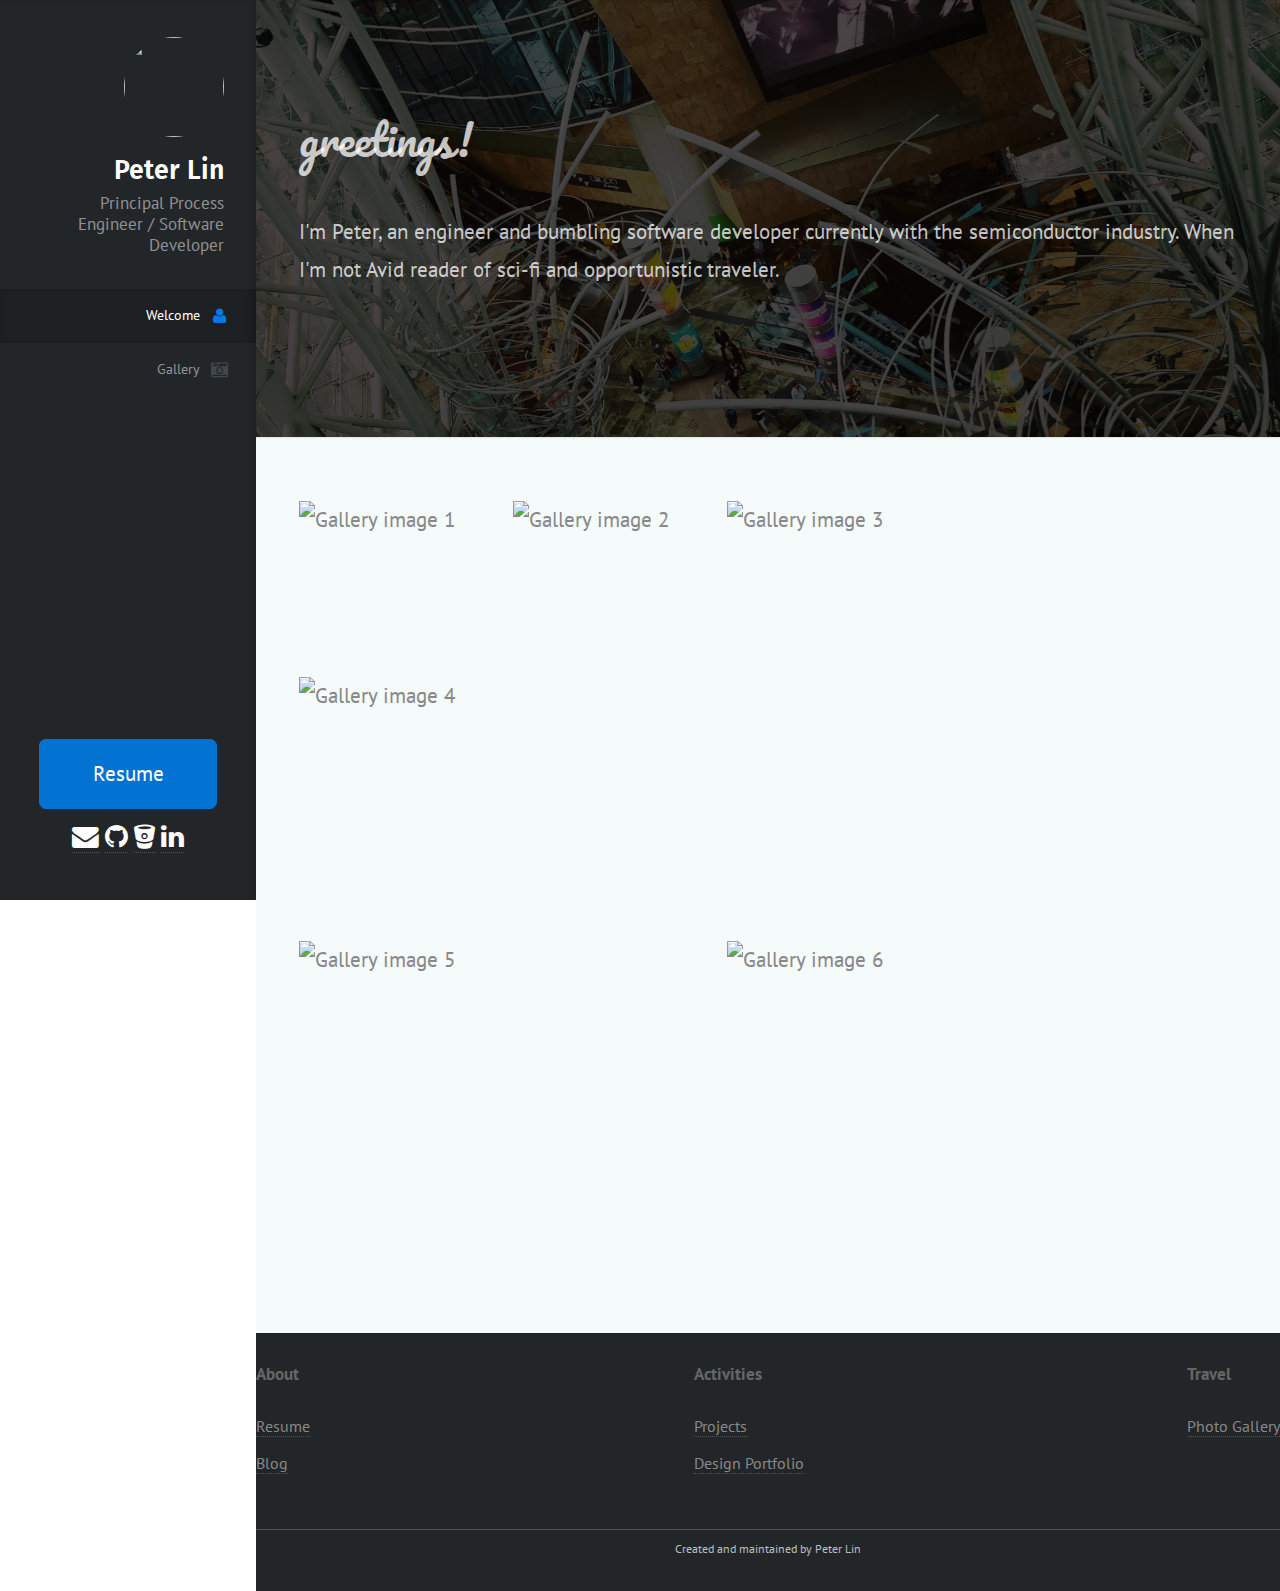
==== commit 0579f9bf: "Added banner images, favicon. Significant updates to overall aesthetic. Image gallery IP." ====
--- a/index.html
+++ b/index.html
@@ -6,7 +6,7 @@
     <meta charset="utf-8" />
     <meta name="viewport" content="width=device-width, initial-scale=1" />
     <link rel="stylesheet" href="assets/css/main.css" />
-    <link rel="shortcut icon" type="image/png" href="assets/images/favicon.png"/>
+    <link rel="shortcut icon" type="image/png" href="assets/images/lago-logo.png"/>
 
     <script async src="https://www.googletagmanager.com/gtag/js?id=UA-134613628-1"></script>
     <script>
@@ -25,20 +25,22 @@
 
             <div id="logo">
               <img src="assets/images/avatar.jpg" alt="" />
-              <h1 id="title">Peter Lin</h1>
-              <p>Principal Process Engineer / Application Developer</p>
+              <h1 class="nav-title">Peter Lin</h1>
+              <p>Principal Process Engineer / Software Developer</p>
             </div>
 
             <nav id="nav">
               <ul>
-                <li><a href="#top" id="top-link" class="skel-layers-ignoreHref"><span class="icon fa-user">Introduction</span></a></li>
-                <li><a href="#contact" id="contact-link" class="skel-layers-ignoreHref"><span class="icon fa-envelope">Contact</span></a></li>
+                <li><a href="#top" id="top-link" class="skel-layers-ignoreHref"><span class="icon fa-user">Welcome</span></a></li>
+                <li><a href="#cube-gallery" id="cube-gallery-link" class="skel-layers-ignoreHref"><span class="icon fa-camera-retro">Gallery</span></a></li>
               </ul>
             </nav>
+
 
         </div>
 
         <div class="bottom">
+            <a target="_blank" href="./resume" class="button scrolly">Resume</a>
             <ul cl.local-nav-labelass="icons">
               <li><a target="_blank" href="" class="icon fa-envelope"><span class="label">Email</span></a></li>
               <li><a target="_blank" href="https://github.com/peterlin1/" class="icon fa-github"><span class="label">Github</span></a></li>
@@ -57,37 +59,40 @@
             <div class="container">
 
               <header>
-                <h2 class="alt"><strong>Greetings!</strong></h2>
+                <h2 class="alt">greetings!</h2>
               </header>
 
               <p class="about">
-                I'm a Principal Process Engineer / Application Developer currently employed with the Semiconductor industry.
-                <br>This domain serves as a repository for my online portfolio and musings on whatever I find interesting.
+                I'm Peter, an engineer and bumbling software developer currently with the semiconductor industry.
+                When I'm not Avid reader of sci-fi and opportunistic traveler.
               </p>
-
-              <footer>
-                <a target="_blank" href="./resume" class="button scrolly">Resume</a>
-              </footer>
 
               </div>
             </section>
 
-          <section id="contact" class="two">
+          <section id="cube-gallery" class="two">
             <div class="container">
 
-              <header>
-                <h2>Contact</h2>
-              </header>
-
-
-              <div class="row">
-                <div class="4u 12u$(mobile)">
-                  <div>
-                    <h4><strong>Email</strong></h4>
-                    <span>admin@peter-lin.me</span>
-                  </div>
-                </div>
-              </div>
+                <div class="gallery">
+                <figure class="gallery__item gallery__item--1">
+                    <img src="img/image-1.jpg" alt="Gallery image 1" class="gallery__img">
+                </figure>
+                <figure class="gallery__item gallery__item--2">
+                    <img src="img/image-2.jpg" alt="Gallery image 2" class="gallery__img">
+                </figure>
+                <figure class="gallery__item gallery__item--3">
+                    <img src="img/image-3.jpg" alt="Gallery image 3" class="gallery__img">
+                </figure>
+                <figure class="gallery__item gallery__item--4">
+                    <img src="img/image-4.jpg" alt="Gallery image 4" class="gallery__img">
+                </figure>
+                <figure class="gallery__item gallery__item--5">
+                    <img src="img/image-5.jpg" alt="Gallery image 5" class="gallery__img">
+                </figure>
+                <figure class="gallery__item gallery__item--6">
+                    <img src="img/image-6.jpg" alt="Gallery image 6" class="gallery__img">
+                </figure>
+            </div>
 
             </div>
           </section>
--- a/assets/css/main.css
+++ b/assets/css/main.css
@@ -1,9 +1,10 @@
 @import url("font-awesome.min.css");
-@import url("https://fonts.googleapis.com/css?family=Source+Sans+Pro:300,300italic,400,600");
+@import url("https://fonts.googleapis.com/css?family=Fira+Sans");
+@import url("https://fonts.googleapis.com/css?family=PT+Sans");
+@import url("https://fonts.googleapis.com/css?family=Pacifico");
 @import url("https://cdn.materialdesignicons.com/2.5.94/css/materialdesignicons.min.css");
 @import url('custom.css');
 @import url('footer.css');
-
 
   html,
   body,
@@ -150,6 +151,7 @@
     border-spacing: 0;
   }
 
+
 /* Box Model */
 
   *,
@@ -1532,7 +1534,7 @@
 
   body {
     background: #fff;
-    font-family: 'Source Sans Pro', sans-serif;
+    font-family: 'PT Sans', sans-serif;
     font-size: 19pt;
     font-weight: 300;
     line-height: 1.75em;
@@ -1555,7 +1557,7 @@
     -moz-appearance: none;
     appearance: none
     border-radius: 0
-    font-family: 'Source Sans Pro', sans-serif;
+    font-family: 'Fira Sans', sans-serif;
     font-size: 19pt;
     font-weight: 300;
     line-height: 1.75em;
@@ -1662,6 +1664,15 @@
   br.clear {
     clear: both;
   }
+
+  .nav-title {
+    font-family: 'Fira Sans', sans-serif;
+  }
+
+  .alt {
+    font-family: 'Pacifico', cursive;
+  }
+
 
 /* Sections/Article */
 
@@ -1863,7 +1874,7 @@
         text-align: left;
         padding: 0.5em 1em 0.5em 1em;
         color: #fff;
-        background: #222729 url("images/overlay.png");
+        background: #222729;
       }
 
       table.default thead {
@@ -1891,10 +1902,10 @@
     background-color: #4867e8;
     border: 0;
     cursor: pointer;
-    background-image: -moz-linear-gradient(top, rgba(0, 0, 0, 0), rgba(0, 0, 0, 0.15)), url("images/overlay.png");
-    background-image: -webkit-linear-gradient(top, rgba(0, 0, 0, 0), rgba(0, 0, 0, 0.15)), url("images/overlay.png");
-    background-image: -ms-linear-gradient(top, rgba(0, 0, 0, 0), rgba(0, 0, 0, 0.15)), url("images/overlay.png");
-    background-image: linear-gradient(top, rgba(0, 0, 0, 0), rgba(0, 0, 0, 0.15)), url("images/overlay.png");
+    background-image: -moz-linear-gradient(top, rgba(0, 0, 0, 0), rgba(0, 0, 0, 0.15));
+    background-image: -webkit-linear-gradient(top, rgba(0, 0, 0, 0), rgba(0, 0, 0, 0.15));
+    background-image: -ms-linear-gradient(top, rgba(0, 0, 0, 0), rgba(0, 0, 0, 0.15));
+    background-image: linear-gradient(top, rgba(0, 0, 0, 0), rgba(0, 0, 0, 0.15));
     -moz-transition: background-color 0.35s ease-in-out;
     -webkit-transition: background-color 0.35s ease-in-out;
     -ms-transition: background-color 0.35s ease-in-out;
@@ -1965,7 +1976,7 @@
     width: 375px;
     height: 100%;
     color: #fff;
-    background: #222629 url("images/overlay.png");
+    background: #222629;
     box-shadow: inset -0.25em 0 0.25em 0 rgba(0, 0, 0, 0.1);
     text-align: right;
   }
@@ -2080,6 +2091,7 @@
       }
 
   .footer {
+    margin-left: 375px;
     box-shadow: inset 0 1px 0 0 rgba(0, 0, 0, 0.05), inset 0 0.1em 0.1em 0 rgba(0, 0, 0, 0.025);
     font-size: 0.8em;
     background: #222629;
@@ -2095,7 +2107,6 @@
       padding: 4em 0;
       box-shadow: inset 0 1px 0 0 rgba(0, 0, 0, 0.05), inset 0 0.1em 0.1em 0 rgba(0, 0, 0, 0.025);
       text-align: left;
-      background-image: url("images/overlay.png");
     }
 
       #main > section.dark {
@@ -2129,7 +2140,7 @@
 
       #main > section.one {
         background-color: #81918E;
-        background-image: url("../images/banner.jpg");
+        background-image: url("../images/banner-langham.jpg");
       }
 
       #main > section.two {
@@ -2320,7 +2331,7 @@
         width: 275px;
         z-index: 10002;
         width: 275px;
-        background: #222729 url("images/overlay.png");
+        background: #222729;
         box-shadow: inset -0.25em 0 0.25em 0 rgba(0, 0, 0, 0.125);
       }
 
@@ -2502,3 +2513,78 @@
         margin-top: 0;
       }
   }
+
+.gallery {
+    display: grid;
+    grid-template-columns: repeat(9, 1fr);
+    grid-template-rows: repeat(9, 5vw);
+    grid-gap: 1.5rem;
+}
+
+.gallery__img {
+  width: 100%;
+  height: 100%;
+  object-fit: cover;
+  display: block;
+}
+
+.gallery__item--1 {
+  grid-column-start: 1;
+  grid-column-end: 3;
+  grid-row-start: 1;
+  grid-row-end: 3;
+
+  /** Alternative Syntax **/
+  /* grid-column: 1 / span 2;  */
+  /* grid-row: 1 / span 2; */
+}
+
+.gallery__item--2 {
+  grid-column-start: 3;
+  grid-column-end: 5;
+  grid-row-start: 1;
+  grid-row-end: 3;
+
+  /** Alternative Syntax **/
+  /* grid-column: 3 / span 2;  */
+  /* grid-row: 1 / span 2; */
+}
+
+.gallery__item--3 {
+  grid-column-start: 5;
+  grid-column-end: 9;
+  grid-row-start: 1;
+  grid-row-end: 6;
+
+  /** Alternative Syntax **/
+  /* grid-column: 5 / span 4;
+  grid-row: 1 / span 5; */
+}
+
+.gallery__item--4 {
+  grid-column-start: 1;
+  grid-column-end: 5;
+  grid-row-start: 3;
+  grid-row-end: 6;
+
+  /** Alternative Syntax **/
+  /* grid-column: 1 / span 4;  */
+  /* grid-row: 3 / span 3; */
+}
+
+.gallery__item--5 {
+  grid-column-start: 1;
+  grid-column-end: 5;
+  grid-row-start: 6;
+  grid-row-end: 9;
+
+  /** Alternative Syntax **/
+  /* grid-column: 1 / span 4; */
+  /* grid-row: 6 / span 3; */
+}
+
+.gallery__item--6 {
+  grid-column-start: 5;
+  grid-column-end: 9;
+  grid-row-start: 6;
+  grid-row-end: 9;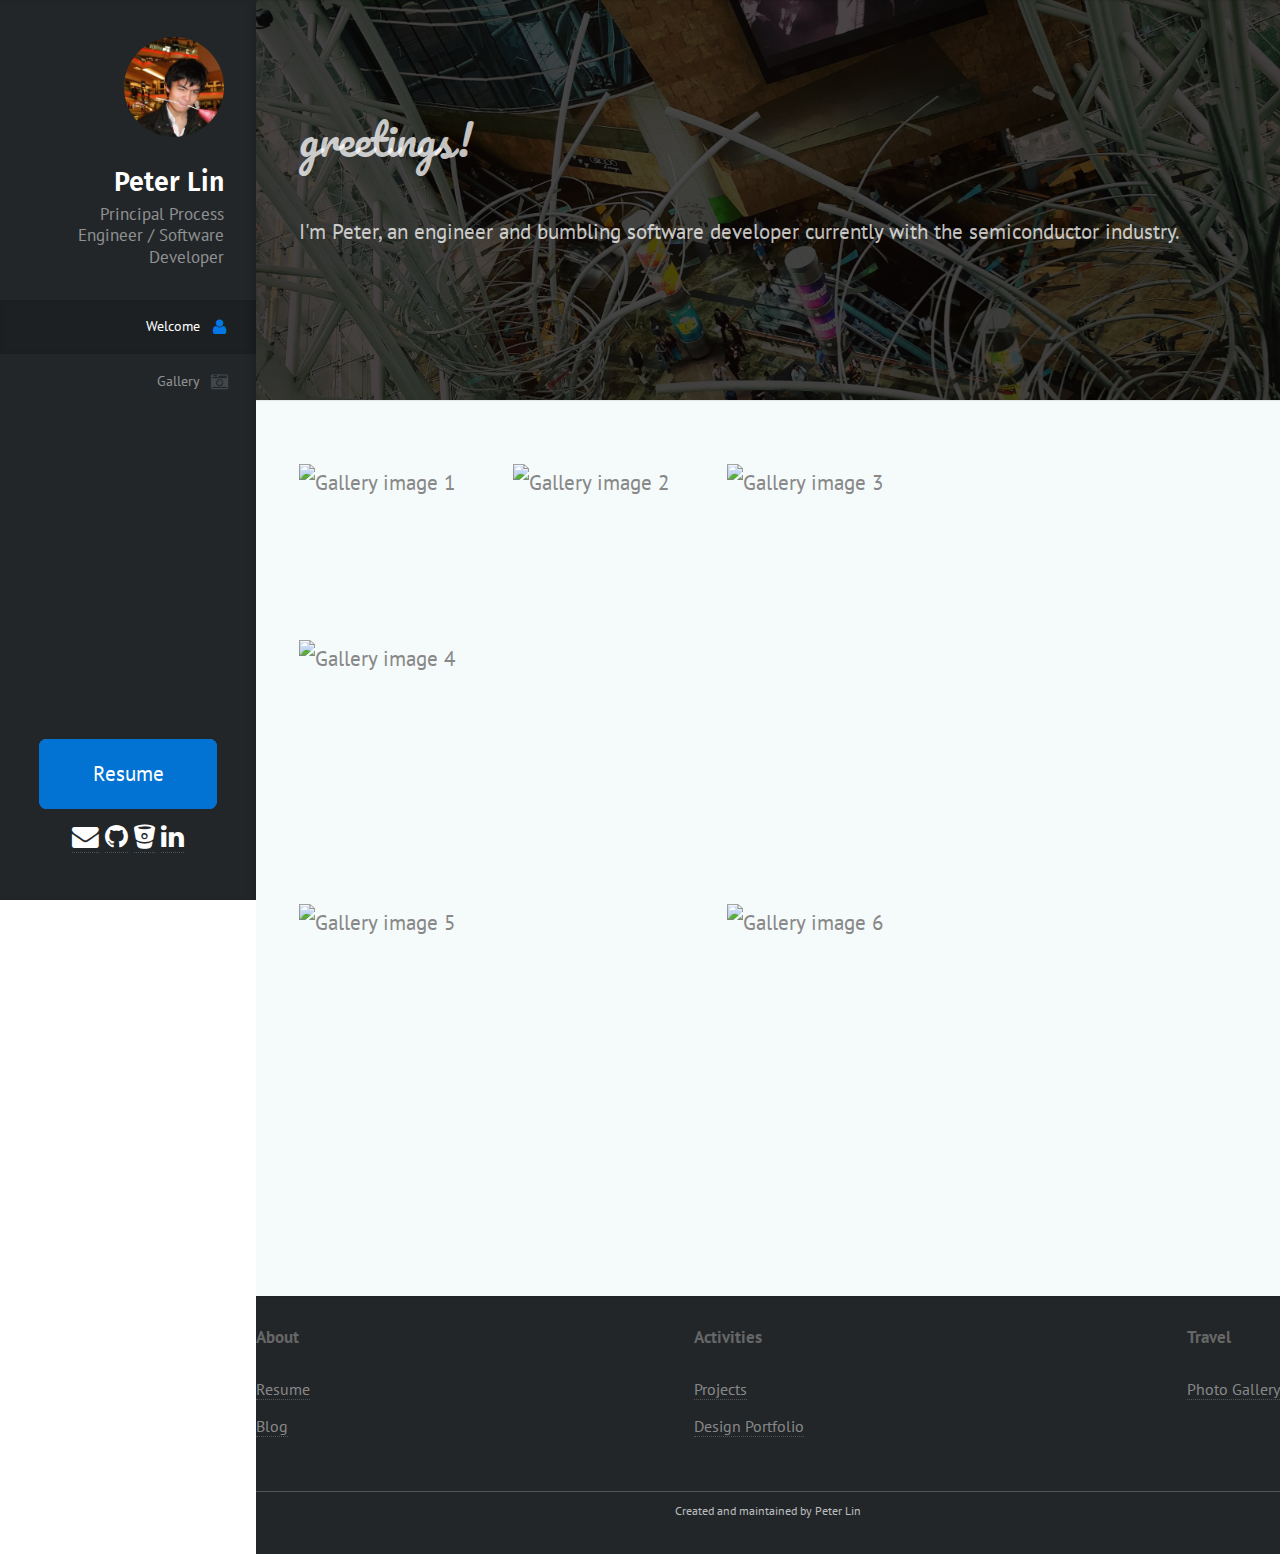
==== commit c7bbda76: "Fixed the most basic of which can be fixed. Until another day!" ====
--- a/index.html
+++ b/index.html
@@ -1,12 +1,12 @@
 <!DOCTYPE HTML>
 
 <html>
-  <head>
-    <title>Lagomorpha | Peter Lin</title>
-    <meta charset="utf-8" />
-    <meta name="viewport" content="width=device-width, initial-scale=1" />
-    <link rel="stylesheet" href="assets/css/main.css" />
-    <link rel="shortcut icon" type="image/png" href="assets/images/lago-logo.png"/>
+    <head>
+        <title>Lagomorpha | Peter Lin</title>
+        <meta charset="utf-8" />
+        <meta name="viewport" content="width=device-width, initial-scale=1" />
+        <link rel="stylesheet" href="assets/css/main.css" />
+        <link rel="shortcut icon" type="image/png" href="assets/images/lago-logo.png"/>
 
     <script async src="https://www.googletagmanager.com/gtag/js?id=UA-134613628-1"></script>
     <script>
@@ -16,7 +16,7 @@
 
       gtag('config', 'UA-134613628-1');
     </script>
-      
+
   </head>
   <body>
       <div id="header">
@@ -45,7 +45,7 @@
               <li><a target="_blank" href="" class="icon fa-envelope"><span class="label">Email</span></a></li>
               <li><a target="_blank" href="https://github.com/peterlin1/" class="icon fa-github"><span class="label">Github</span></a></li>
               <li><a target="_blank" href="https://bitbucket.org/peterlin1/" class="icon fa-bitbucket"><span class="label">Bitbucket</span></a></li>
-			  <li><a target="_blank" href="https://www.linkedin.com/in/peterlin1" class="icon fa-linkedin"><span class="label">LinkedIn</span></a></li>
+              <li><a target="_blank" href="https://www.linkedin.com/in/peterlin1" class="icon fa-linkedin"><span class="label">LinkedIn</span></a></li>
             </ul>
 
         </div>
@@ -63,9 +63,9 @@
               </header>
 
               <p class="about">
-                I'm Peter, an engineer and bumbling software developer currently with the semiconductor industry.
-                When I'm not Avid reader of sci-fi and opportunistic traveler.
+                  I'm Peter, an engineer and bumbling software developer currently with the semiconductor industry.
               </p>
+
 
               </div>
             </section>
@@ -100,35 +100,35 @@
       </div>
 
       <div class="footer">
-		  <div class="footer__wrapper">
-				<div class="footer__block-main">
-				  <div class="footer__block-menu">
-					<div class="footer__widget" id="footer-about">
-					  <h4 class="label-text footer__widget-title" data-module="toggle-class" data-toggle-class="{&quot;target&quot;: &quot;#footer-about&quot;, &quot;class&quot;: &quot;footer__widget--activate&quot;}">About<span class="icon-triagle-down footer__widget-icon"></span></h4>
-					  <ul id="menu-about-footer" class="footer__menu">
-						<li class="menu-item menu-item-type-post_type menu-item-object-page"><a href="#">Resume</a></li>
-						<li class="menu-item menu-item-type-post_type menu-item-object-page"><a href="#">Blog</a></li>
-					  </ul>
-					</div>
-					<div class="footer__widget" id="footer-discover">
-					  <h4 class="label-text footer__widget-title" data-module="toggle-class" data-toggle-class="{&quot;target&quot;: &quot;#footer-discover&quot;, &quot;class&quot;: &quot;footer__widget--activate&quot;}">Activities<span class="icon-triagle-down footer__widget-icon"></span></h4>
-					  <ul id="menu-discover-footer" class="footer__menu">
-						<li class="menu-item menu-item-type-post_type menu-item-object-page"><a href="#">Projects</a></li>
-						<li class="menu-item menu-item-type-custom menu-item-object-custom"><a href="#">Design Portfolio</a></li>
-					  </ul>
-					</div>
-					<div class="footer__widget" id="footer-resources">
-					  <h4 class="label-text footer__widget-title" data-module="toggle-class" data-toggle-class="{&quot;target&quot;: &quot;#footer-resources&quot;, &quot;class&quot;: &quot;footer__widget--activate&quot;}">Travel<span class="icon-triagle-down footer__widget-icon"></span></h4>
-					  <ul id="menu-resources-footer" class="footer__menu">
-						<li class="menu-item menu-item-type-post_type menu-item-object-page"><a href="#">Photo Gallery</a></li>
-					  </ul>
-					</div>
-				  </div>
-				</div>
-				 <div class="footer__block-bottom">
-					<p class="footer__owner">Created and maintained by Peter Lin</p>
-				 </div>
-		  </div>
+          <div class="footer__wrapper">
+                <div class="footer__block-main">
+                  <div class="footer__block-menu">
+                    <div class="footer__widget" id="footer-about">
+                      <h4 class="label-text footer__widget-title" data-module="toggle-class" data-toggle-class="{&quot;target&quot;: &quot;#footer-about&quot;, &quot;class&quot;: &quot;footer__widget--activate&quot;}">About<span class="icon-triagle-down footer__widget-icon"></span></h4>
+                      <ul id="menu-about-footer" class="footer__menu">
+                        <li class="menu-item menu-item-type-post_type menu-item-object-page"><a href="#">Resume</a></li>
+                        <li class="menu-item menu-item-type-post_type menu-item-object-page"><a href="#">Blog</a></li>
+                      </ul>
+                    </div>
+                    <div class="footer__widget" id="footer-discover">
+                      <h4 class="label-text footer__widget-title" data-module="toggle-class" data-toggle-class="{&quot;target&quot;: &quot;#footer-discover&quot;, &quot;class&quot;: &quot;footer__widget--activate&quot;}">Activities<span class="icon-triagle-down footer__widget-icon"></span></h4>
+                      <ul id="menu-discover-footer" class="footer__menu">
+                        <li class="menu-item menu-item-type-post_type menu-item-object-page"><a href="#">Projects</a></li>
+                        <li class="menu-item menu-item-type-custom menu-item-object-custom"><a href="#">Design Portfolio</a></li>
+                      </ul>
+                    </div>
+                    <div class="footer__widget" id="footer-resources">
+                      <h4 class="label-text footer__widget-title" data-module="toggle-class" data-toggle-class="{&quot;target&quot;: &quot;#footer-resources&quot;, &quot;class&quot;: &quot;footer__widget--activate&quot;}">Travel<span class="icon-triagle-down footer__widget-icon"></span></h4>
+                      <ul id="menu-resources-footer" class="footer__menu">
+                        <li class="menu-item menu-item-type-post_type menu-item-object-page"><a href="#">Photo Gallery</a></li>
+                      </ul>
+                    </div>
+                  </div>
+                </div>
+                 <div class="footer__block-bottom">
+                    <p class="footer__owner">Created and maintained by Peter Lin</p>
+                 </div>
+          </div>
       </div>
 
       <script src="assets/js/jquery.min.js"></script>
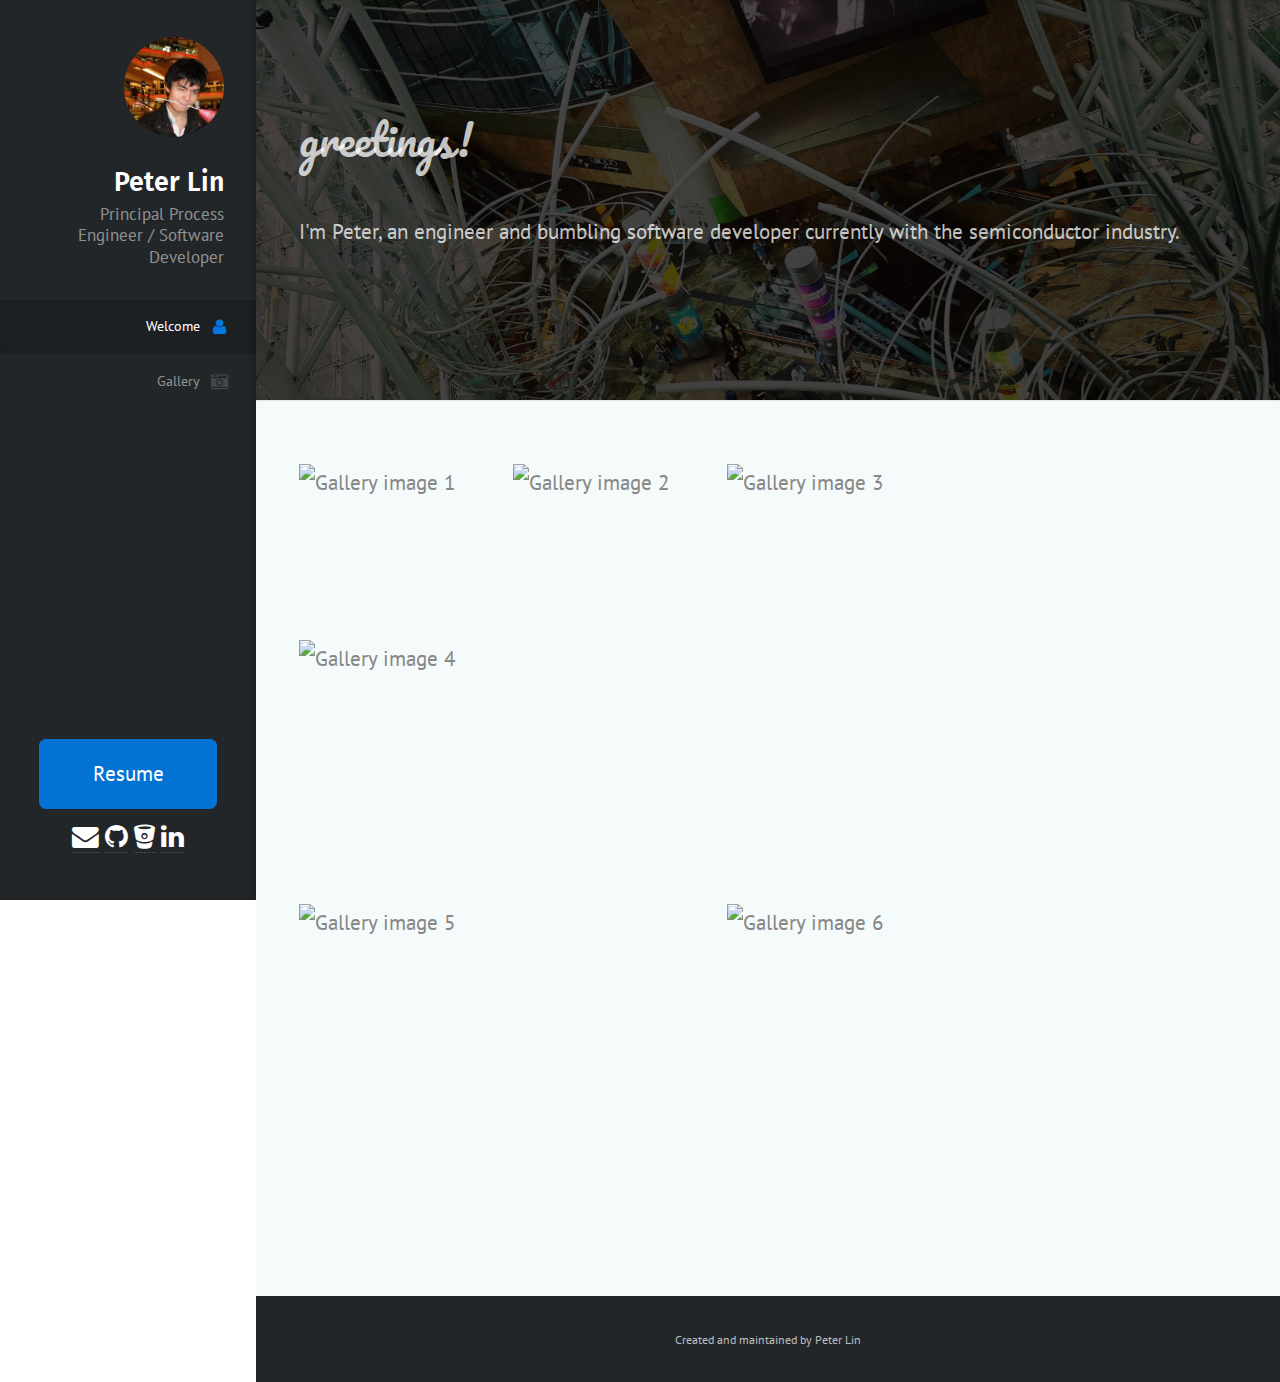
==== commit 3f293f4c: "Clean up." ====
--- a/index.html
+++ b/index.html
@@ -101,30 +101,6 @@
 
       <div class="footer">
           <div class="footer__wrapper">
-                <div class="footer__block-main">
-                  <div class="footer__block-menu">
-                    <div class="footer__widget" id="footer-about">
-                      <h4 class="label-text footer__widget-title" data-module="toggle-class" data-toggle-class="{&quot;target&quot;: &quot;#footer-about&quot;, &quot;class&quot;: &quot;footer__widget--activate&quot;}">About<span class="icon-triagle-down footer__widget-icon"></span></h4>
-                      <ul id="menu-about-footer" class="footer__menu">
-                        <li class="menu-item menu-item-type-post_type menu-item-object-page"><a href="#">Resume</a></li>
-                        <li class="menu-item menu-item-type-post_type menu-item-object-page"><a href="#">Blog</a></li>
-                      </ul>
-                    </div>
-                    <div class="footer__widget" id="footer-discover">
-                      <h4 class="label-text footer__widget-title" data-module="toggle-class" data-toggle-class="{&quot;target&quot;: &quot;#footer-discover&quot;, &quot;class&quot;: &quot;footer__widget--activate&quot;}">Activities<span class="icon-triagle-down footer__widget-icon"></span></h4>
-                      <ul id="menu-discover-footer" class="footer__menu">
-                        <li class="menu-item menu-item-type-post_type menu-item-object-page"><a href="#">Projects</a></li>
-                        <li class="menu-item menu-item-type-custom menu-item-object-custom"><a href="#">Design Portfolio</a></li>
-                      </ul>
-                    </div>
-                    <div class="footer__widget" id="footer-resources">
-                      <h4 class="label-text footer__widget-title" data-module="toggle-class" data-toggle-class="{&quot;target&quot;: &quot;#footer-resources&quot;, &quot;class&quot;: &quot;footer__widget--activate&quot;}">Travel<span class="icon-triagle-down footer__widget-icon"></span></h4>
-                      <ul id="menu-resources-footer" class="footer__menu">
-                        <li class="menu-item menu-item-type-post_type menu-item-object-page"><a href="#">Photo Gallery</a></li>
-                      </ul>
-                    </div>
-                  </div>
-                </div>
                  <div class="footer__block-bottom">
                     <p class="footer__owner">Created and maintained by Peter Lin</p>
                  </div>
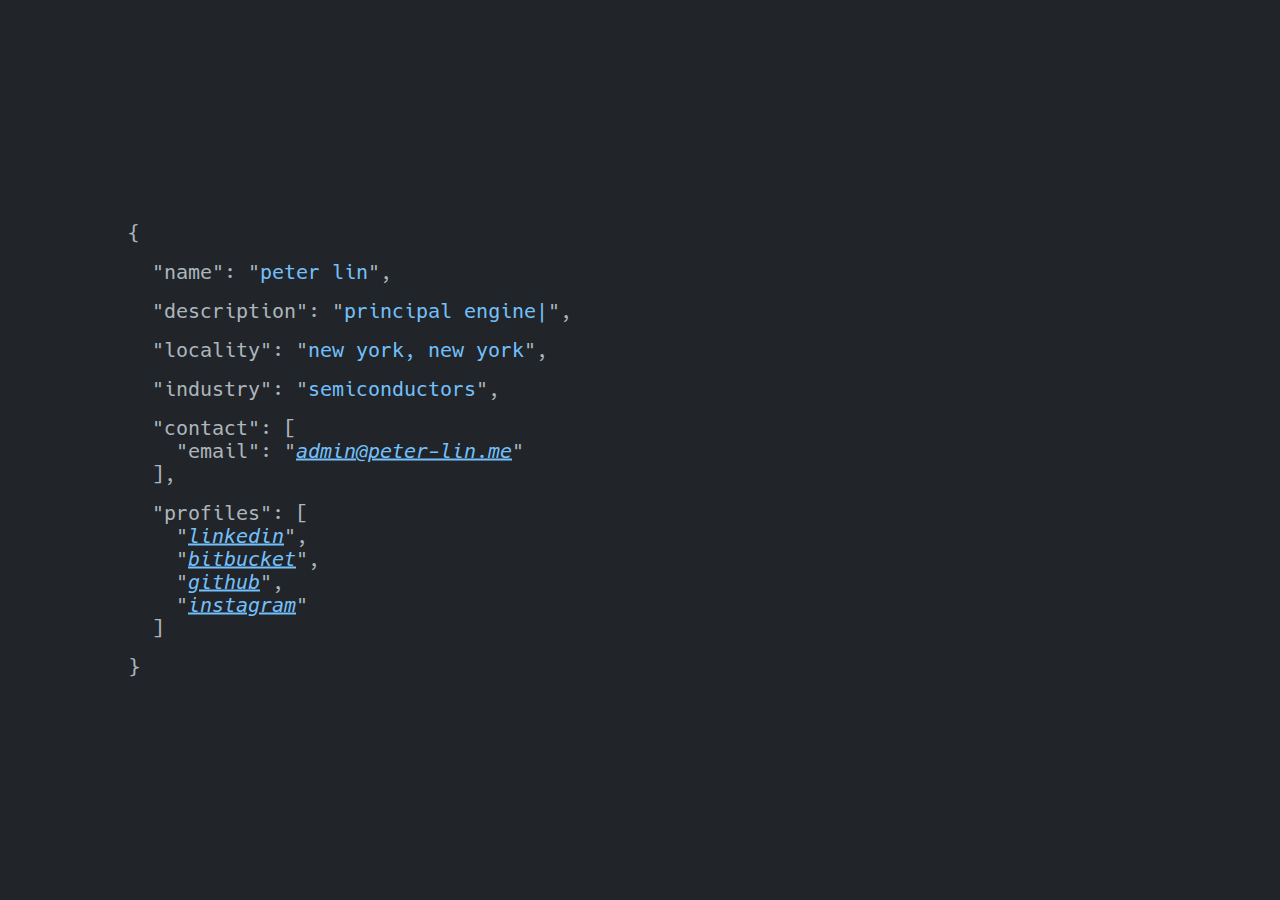
==== commit dca8a0fc: "Generate new Jekyll page" ====
--- a/index.html
+++ b/index.html
@@ -1,117 +1,106 @@
-<!DOCTYPE HTML>
+<!DOCTYPE html>
 
-<html>
-    <head>
-        <title>Lagomorpha | Peter Lin</title>
-        <meta charset="utf-8" />
-        <meta name="viewport" content="width=device-width, initial-scale=1" />
-        <link rel="stylesheet" href="assets/css/main.css" />
-        <link rel="shortcut icon" type="image/png" href="assets/images/lago-logo.png"/>
+<html lang="en">
 
-    <script async src="https://www.googletagmanager.com/gtag/js?id=UA-134613628-1"></script>
-    <script>
-      window.dataLayer = window.dataLayer || [];
-      function gtag(){dataLayer.push(arguments);}
-      gtag('js', new Date());
+<head>
+  <meta charset="UTF-8" />
+  <meta name="viewport" content="width=device-width, initial-scale=1.0" />
+  <title>Lagomorpha</title>
 
-      gtag('config', 'UA-134613628-1');
-    </script>
+<!-- Begin Jekyll SEO tag v2.8.0 -->
+<meta name="generator" content="Jekyll v3.9.5" />
+<meta property="og:title" content="Lagomorpha" />
+<meta property="og:locale" content="en_US" />
+<meta name="description" content="simple Jekyll page to prove my existence" />
+<meta property="og:description" content="simple Jekyll page to prove my existence" />
+<link rel="canonical" href="http://localhost:4000/" />
+<meta property="og:url" content="http://localhost:4000/" />
+<meta property="og:site_name" content="Lagomorpha" />
+<meta property="og:type" content="website" />
+<meta name="twitter:card" content="summary" />
+<meta property="twitter:title" content="Lagomorpha" />
+<script type="application/ld+json">
+{"@context":"https://schema.org","@type":"WebSite","description":"simple Jekyll page to prove my existence","headline":"Lagomorpha","name":"Lagomorpha","url":"http://localhost:4000/"}</script>
+<!-- End Jekyll SEO tag -->
 
-  </head>
-  <body>
-      <div id="header">
+  <link rel="icon" type="image/x-icon" href="/assets/favicon.ico" />
+  <link rel="apple-touch-icon" sizes="180x180" href="/assets/apple-touch-icon.png">
+  <link rel="icon" type="image/png" sizes="32x32" href="/assets/favicon-32x32.png">
+  <link rel="icon" type="image/png" sizes="16x16" href="/assets/favicon-16x16.png">
+  <link rel="manifest" href="/assets/site.webmanifest">
+  <link rel="stylesheet" href="/assets/css/normalize.css" />
+  <link rel="stylesheet" href="/assets/css/open-color.css" />
+  <link rel="stylesheet" href="/assets/css/styles.css" />
+  <script src="/assets/js/typed.umd.js"></script>
+</head>
 
-        <div class="top">
+<body>
+  <main>
 
-            <div id="logo">
-              <img src="assets/images/avatar.jpg" alt="" />
-              <h1 class="nav-title">Peter Lin</h1>
-              <p>Principal Process Engineer / Software Developer</p>
-            </div>
+<div id="json">
+  
+  <div class="my ms">
+    "<span class="key">Name</span>":
+    "<span class="value">peter lin</span>",
+  </div>
+  
+  <div class="my ms">
+    <div id="strings">
+      <span>principal engineer</span><span>Bumbling developer</span><span>not the trombonist peter lin</span><span>not the surgeon peter lin either</span><span>friend shaped</span>
+    </div>
+    "<span class="key">Description</span>":
+    "<span class="value"><span id="typed"></span></span>",
+  </div>
+  
+  <div class="my ms">
+    "<span class="key">Locality</span>":
+    "<span class="value">New York, New York</span>",
+  </div>
+  
+  <div class="my ms">
+    "<span class="key">Industry</span>":
+    "<span class="value">Semiconductors</span>",
+  </div>
+  
+  <div class="my ms">
+    "<span class="key">Contact</span>": [
+    <p class="ms">
+      "<span class="key">Email</span>":
+      "<a class="value" href="mailto:admin@peter-lin.me" target="_self">admin@peter-lin.me</a>"
+    </p>
+    ],
+  </div>
+  
+  <div class="my ms">
+    "<span class="key">Profiles</span>": [
+    <p class="ms">
+      "<a class="value" href="https://www.linkedin.com/in/peterlin1" target="_self">LinkedIn</a>",
+    </p>
+    <p class="ms">
+      "<a class="value" href="https://bitbucket.org/peterlin1/" target="_self">BitBucket</a>",
+    </p>
+    <p class="ms">
+      "<a class="value" href="https://github.com/peterlin1/" target="_self">GitHub</a>",
+    </p>
+    <p class="ms">
+      "<a class="value" href="https://www.instagram.com/peterrr.lin/" target="_self">Instagram</a>"
+    </p>
+    ]
+  </div>
+  
+</div>
 
-            <nav id="nav">
-              <ul>
-                <li><a href="#top" id="top-link" class="skel-layers-ignoreHref"><span class="icon fa-user">Welcome</span></a></li>
-                <li><a href="#cube-gallery" id="cube-gallery-link" class="skel-layers-ignoreHref"><span class="icon fa-camera-retro">Gallery</span></a></li>
-              </ul>
-            </nav>
+  </main>
+  <script>
+    var typed = new Typed("#typed", {
+      stringsElement: "#strings",
+      backSpeed: 10,
+      typeSpeed: 30,
+      backDelay: 1000,
+      loop: true,
+      smartBackspace: true,
+    });
+  </script>
+</body>
 
-
-        </div>
-
-        <div class="bottom">
-            <a target="_blank" href="./resume" class="button scrolly">Resume</a>
-            <ul cl.local-nav-labelass="icons">
-              <li><a target="_blank" href="" class="icon fa-envelope"><span class="label">Email</span></a></li>
-              <li><a target="_blank" href="https://github.com/peterlin1/" class="icon fa-github"><span class="label">Github</span></a></li>
-              <li><a target="_blank" href="https://bitbucket.org/peterlin1/" class="icon fa-bitbucket"><span class="label">Bitbucket</span></a></li>
-              <li><a target="_blank" href="https://www.linkedin.com/in/peterlin1" class="icon fa-linkedin"><span class="label">LinkedIn</span></a></li>
-            </ul>
-
-        </div>
-
-      </div>
-
-      <div id="main">
-
-          <section id="top" class="one dark cover">
-            <div class="shadow"></div>
-            <div class="container">
-
-              <header>
-                <h2 class="alt">greetings!</h2>
-              </header>
-
-              <p class="about">
-                  I'm Peter, an engineer and bumbling software developer currently with the semiconductor industry.
-              </p>
-
-
-              </div>
-            </section>
-
-          <section id="cube-gallery" class="two">
-            <div class="container">
-
-                <div class="gallery">
-                <figure class="gallery__item gallery__item--1">
-                    <img src="img/image-1.jpg" alt="Gallery image 1" class="gallery__img">
-                </figure>
-                <figure class="gallery__item gallery__item--2">
-                    <img src="img/image-2.jpg" alt="Gallery image 2" class="gallery__img">
-                </figure>
-                <figure class="gallery__item gallery__item--3">
-                    <img src="img/image-3.jpg" alt="Gallery image 3" class="gallery__img">
-                </figure>
-                <figure class="gallery__item gallery__item--4">
-                    <img src="img/image-4.jpg" alt="Gallery image 4" class="gallery__img">
-                </figure>
-                <figure class="gallery__item gallery__item--5">
-                    <img src="img/image-5.jpg" alt="Gallery image 5" class="gallery__img">
-                </figure>
-                <figure class="gallery__item gallery__item--6">
-                    <img src="img/image-6.jpg" alt="Gallery image 6" class="gallery__img">
-                </figure>
-            </div>
-
-            </div>
-          </section>
-
-      </div>
-
-      <div class="footer">
-          <div class="footer__wrapper">
-                 <div class="footer__block-bottom">
-                    <p class="footer__owner">Created and maintained by Peter Lin</p>
-                 </div>
-          </div>
-      </div>
-
-      <script src="assets/js/jquery.min.js"></script>
-      <script src="assets/js/jquery.scrolly.min.js"></script>
-      <script src="assets/js/jquery.scrollzer.min.js"></script>
-      <script src="assets/js/skel.min.js"></script>
-      <script src="assets/js/util.js"></script>
-      <script src="assets/js/main.js"></script>
-  </body>
 </html>--- a/assets/css/open-color.css
+++ b/assets/css/open-color.css
@@ -0,0 +1,343 @@
+/*
+ *
+ *  𝗖 𝗢 𝗟 𝗢 𝗥
+ *  v 1.6.3
+ *
+ *  ━━━━━━━━━━━━━━━━━━━━━━━━━━━━━━━━━━━ */
+
+:root {
+
+/*  General
+ *  ─────────────────────────────────── */
+
+  --oc-white: #ffffff;
+  --oc-white-rgb: 255, 255, 255;
+  --oc-black: #000000;
+  --oc-black-rgb: 0, 0, 0;
+
+
+/*  Gray
+ *  ─────────────────────────────────── */
+
+  --oc-gray-0: #f8f9fa;
+  --oc-gray-0-rgb: 248, 249, 250;
+  --oc-gray-1: #f1f3f5;
+  --oc-gray-1-rgb: 241, 243, 245;
+  --oc-gray-2: #e9ecef;
+  --oc-gray-2-rgb: 233, 236, 239;
+  --oc-gray-3: #dee2e6;
+  --oc-gray-3-rgb: 222, 226, 230;
+  --oc-gray-4: #ced4da;
+  --oc-gray-4-rgb: 206, 212, 218;
+  --oc-gray-5: #adb5bd;
+  --oc-gray-5-rgb: 173, 181, 189;
+  --oc-gray-6: #868e96;
+  --oc-gray-6-rgb: 134, 142, 150;
+  --oc-gray-7: #495057;
+  --oc-gray-7-rgb: 73, 80, 87;
+  --oc-gray-8: #343a40;
+  --oc-gray-8-rgb: 52, 58, 64;
+  --oc-gray-9: #212529;
+  --oc-gray-9-rgb: 33, 37, 41;
+
+
+/*  Red
+ *  ─────────────────────────────────── */
+
+  --oc-red-0: #fff5f5;
+  --oc-red-0-rgb: 255, 245, 245;
+  --oc-red-1: #ffe3e3;
+  --oc-red-1-rgb: 255, 227, 227;
+  --oc-red-2: #ffc9c9;
+  --oc-red-2-rgb: 255, 201, 201;
+  --oc-red-3: #ffa8a8;
+  --oc-red-3-rgb: 255, 168, 168;
+  --oc-red-4: #ff8787;
+  --oc-red-4-rgb: 255, 135, 135;
+  --oc-red-5: #ff6b6b;
+  --oc-red-5-rgb: 255, 107, 107;
+  --oc-red-6: #fa5252;
+  --oc-red-6-rgb: 250, 82, 82;
+  --oc-red-7: #f03e3e;
+  --oc-red-7-rgb: 240, 62, 62;
+  --oc-red-8: #e03131;
+  --oc-red-8-rgb: 224, 49, 49;
+  --oc-red-9: #c92a2a;
+  --oc-red-9-rgb: 201, 42, 42;
+
+
+/*  Pink
+ *  ─────────────────────────────────── */
+
+  --oc-pink-0: #fff0f6;
+  --oc-pink-0-rgb: 255, 240, 246;
+  --oc-pink-1: #ffdeeb;
+  --oc-pink-1-rgb: 255, 222, 235;
+  --oc-pink-2: #fcc2d7;
+  --oc-pink-2-rgb: 252, 194, 215;
+  --oc-pink-3: #faa2c1;
+  --oc-pink-3-rgb: 250, 162, 193;
+  --oc-pink-4: #f783ac;
+  --oc-pink-4-rgb: 247, 131, 172;
+  --oc-pink-5: #f06595;
+  --oc-pink-5-rgb: 240, 101, 149;
+  --oc-pink-6: #e64980;
+  --oc-pink-6-rgb: 230, 73, 128;
+  --oc-pink-7: #d6336c;
+  --oc-pink-7-rgb: 214, 51, 108;
+  --oc-pink-8: #c2255c;
+  --oc-pink-8-rgb: 194, 37, 92;
+  --oc-pink-9: #a61e4d;
+  --oc-pink-9-rgb: 166, 30, 77;
+
+
+/*  Grape
+ *  ─────────────────────────────────── */
+
+  --oc-grape-0: #f8f0fc;
+  --oc-grape-0-rgb: 248, 240, 252;
+  --oc-grape-1: #f3d9fa;
+  --oc-grape-1-rgb: 243, 217, 250;
+  --oc-grape-2: #eebefa;
+  --oc-grape-2-rgb: 238, 190, 250;
+  --oc-grape-3: #e599f7;
+  --oc-grape-3-rgb: 229, 153, 247;
+  --oc-grape-4: #da77f2;
+  --oc-grape-4-rgb: 218, 119, 242;
+  --oc-grape-5: #cc5de8;
+  --oc-grape-5-rgb: 204, 93, 232;
+  --oc-grape-6: #be4bdb;
+  --oc-grape-6-rgb: 190, 75, 219;
+  --oc-grape-7: #ae3ec9;
+  --oc-grape-7-rgb: 174, 62, 201;
+  --oc-grape-8: #9c36b5;
+  --oc-grape-8-rgb: 156, 54, 181;
+  --oc-grape-9: #862e9c;
+  --oc-grape-9-rgb: 134, 46, 156;
+
+
+/*  Violet
+ *  ─────────────────────────────────── */
+
+  --oc-violet-0: #f3f0ff;
+  --oc-violet-0-rgb: 243, 240, 255;
+  --oc-violet-1: #e5dbff;
+  --oc-violet-1-rgb: 229, 219, 255;
+  --oc-violet-2: #d0bfff;
+  --oc-violet-2-rgb: 208, 191, 255;
+  --oc-violet-3: #b197fc;
+  --oc-violet-3-rgb: 177, 151, 252;
+  --oc-violet-4: #9775fa;
+  --oc-violet-4-rgb: 151, 117, 250;
+  --oc-violet-5: #845ef7;
+  --oc-violet-5-rgb: 132, 94, 247;
+  --oc-violet-6: #7950f2;
+  --oc-violet-6-rgb: 121, 80, 242;
+  --oc-violet-7: #7048e8;
+  --oc-violet-7-rgb: 112, 72, 232;
+  --oc-violet-8: #6741d9;
+  --oc-violet-8-rgb: 103, 65, 217;
+  --oc-violet-9: #5f3dc4;
+  --oc-violet-9-rgb: 95, 61, 196;
+
+
+/*  Indigo
+ *  ─────────────────────────────────── */
+
+  --oc-indigo-0: #edf2ff;
+  --oc-indigo-0-rgb: 237, 242, 255;
+  --oc-indigo-1: #dbe4ff;
+  --oc-indigo-1-rgb: 219, 228, 255;
+  --oc-indigo-2: #bac8ff;
+  --oc-indigo-2-rgb: 186, 200, 255;
+  --oc-indigo-3: #91a7ff;
+  --oc-indigo-3-rgb: 145, 167, 255;
+  --oc-indigo-4: #748ffc;
+  --oc-indigo-4-rgb: 116, 143, 252;
+  --oc-indigo-5: #5c7cfa;
+  --oc-indigo-5-rgb: 92, 124, 250;
+  --oc-indigo-6: #4c6ef5;
+  --oc-indigo-6-rgb: 76, 110, 245;
+  --oc-indigo-7: #4263eb;
+  --oc-indigo-7-rgb: 66, 99, 235;
+  --oc-indigo-8: #3b5bdb;
+  --oc-indigo-8-rgb: 59, 91, 219;
+  --oc-indigo-9: #364fc7;
+  --oc-indigo-9-rgb: 54, 79, 199;
+
+
+/*  Blue
+ *  ─────────────────────────────────── */
+
+  --oc-blue-0: #e7f5ff;
+  --oc-blue-0-rgb: 231, 245, 255;
+  --oc-blue-1: #d0ebff;
+  --oc-blue-1-rgb: 208, 235, 255;
+  --oc-blue-2: #a5d8ff;
+  --oc-blue-2-rgb: 165, 216, 255;
+  --oc-blue-3: #74c0fc;
+  --oc-blue-3-rgb: 116, 192, 252;
+  --oc-blue-4: #4dabf7;
+  --oc-blue-4-rgb: 77, 171, 247;
+  --oc-blue-5: #339af0;
+  --oc-blue-5-rgb: 51, 154, 240;
+  --oc-blue-6: #228be6;
+  --oc-blue-6-rgb: 34, 139, 230;
+  --oc-blue-7: #1c7ed6;
+  --oc-blue-7-rgb: 28, 126, 214;
+  --oc-blue-8: #1971c2;
+  --oc-blue-8-rgb: 25, 113, 194;
+  --oc-blue-9: #1864ab;
+  --oc-blue-9-rgb: 24, 100, 171;
+
+
+/*  Cyan
+ *  ─────────────────────────────────── */
+
+  --oc-cyan-0: #e3fafc;
+  --oc-cyan-0-rgb: 227, 250, 252;
+  --oc-cyan-1: #c5f6fa;
+  --oc-cyan-1-rgb: 197, 246, 250;
+  --oc-cyan-2: #99e9f2;
+  --oc-cyan-2-rgb: 153, 233, 242;
+  --oc-cyan-3: #66d9e8;
+  --oc-cyan-3-rgb: 102, 217, 232;
+  --oc-cyan-4: #3bc9db;
+  --oc-cyan-4-rgb: 59, 201, 219;
+  --oc-cyan-5: #22b8cf;
+  --oc-cyan-5-rgb: 34, 184, 207;
+  --oc-cyan-6: #15aabf;
+  --oc-cyan-6-rgb: 21, 170, 191;
+  --oc-cyan-7: #1098ad;
+  --oc-cyan-7-rgb: 16, 152, 173;
+  --oc-cyan-8: #0c8599;
+  --oc-cyan-8-rgb: 12, 133, 153;
+  --oc-cyan-9: #0b7285;
+  --oc-cyan-9-rgb: 11, 114, 133;
+
+
+/*  Teal
+ *  ─────────────────────────────────── */
+
+  --oc-teal-0: #e6fcf5;
+  --oc-teal-0-rgb: 230, 252, 245;
+  --oc-teal-1: #c3fae8;
+  --oc-teal-1-rgb: 195, 250, 232;
+  --oc-teal-2: #96f2d7;
+  --oc-teal-2-rgb: 150, 242, 215;
+  --oc-teal-3: #63e6be;
+  --oc-teal-3-rgb: 99, 230, 190;
+  --oc-teal-4: #38d9a9;
+  --oc-teal-4-rgb: 56, 217, 169;
+  --oc-teal-5: #20c997;
+  --oc-teal-5-rgb: 32, 201, 151;
+  --oc-teal-6: #12b886;
+  --oc-teal-6-rgb: 18, 184, 134;
+  --oc-teal-7: #0ca678;
+  --oc-teal-7-rgb: 12, 166, 120;
+  --oc-teal-8: #099268;
+  --oc-teal-8-rgb: 9, 146, 104;
+  --oc-teal-9: #087f5b;
+  --oc-teal-9-rgb: 8, 127, 91;
+
+
+/*  Green
+ *  ─────────────────────────────────── */
+
+  --oc-green-0: #ebfbee;
+  --oc-green-0-rgb: 235, 251, 238;
+  --oc-green-1: #d3f9d8;
+  --oc-green-1-rgb: 211, 249, 216;
+  --oc-green-2: #b2f2bb;
+  --oc-green-2-rgb: 178, 242, 187;
+  --oc-green-3: #8ce99a;
+  --oc-green-3-rgb: 140, 233, 154;
+  --oc-green-4: #69db7c;
+  --oc-green-4-rgb: 105, 219, 124;
+  --oc-green-5: #51cf66;
+  --oc-green-5-rgb: 81, 207, 102;
+  --oc-green-6: #40c057;
+  --oc-green-6-rgb: 64, 192, 87;
+  --oc-green-7: #37b24d;
+  --oc-green-7-rgb: 55, 178, 77;
+  --oc-green-8: #2f9e44;
+  --oc-green-8-rgb: 47, 158, 68;
+  --oc-green-9: #2b8a3e;
+  --oc-green-9-rgb: 43, 138, 62;
+
+
+/*  Lime
+ *  ─────────────────────────────────── */
+
+  --oc-lime-0: #f4fce3;
+  --oc-lime-0-rgb: 244, 252, 227;
+  --oc-lime-1: #e9fac8;
+  --oc-lime-1-rgb: 233, 250, 200;
+  --oc-lime-2: #d8f5a2;
+  --oc-lime-2-rgb: 216, 245, 162;
+  --oc-lime-3: #c0eb75;
+  --oc-lime-3-rgb: 192, 235, 117;
+  --oc-lime-4: #a9e34b;
+  --oc-lime-4-rgb: 169, 227, 75;
+  --oc-lime-5: #94d82d;
+  --oc-lime-5-rgb: 148, 216, 45;
+  --oc-lime-6: #82c91e;
+  --oc-lime-6-rgb: 130, 201, 30;
+  --oc-lime-7: #74b816;
+  --oc-lime-7-rgb: 116, 184, 22;
+  --oc-lime-8: #66a80f;
+  --oc-lime-8-rgb: 102, 168, 15;
+  --oc-lime-9: #5c940d;
+  --oc-lime-9-rgb: 92, 148, 13;
+
+
+/*  Yellow
+ *  ─────────────────────────────────── */
+
+  --oc-yellow-0: #fff9db;
+  --oc-yellow-0-rgb: 255, 249, 219;
+  --oc-yellow-1: #fff3bf;
+  --oc-yellow-1-rgb: 255, 243, 191;
+  --oc-yellow-2: #ffec99;
+  --oc-yellow-2-rgb: 255, 236, 153;
+  --oc-yellow-3: #ffe066;
+  --oc-yellow-3-rgb: 255, 224, 102;
+  --oc-yellow-4: #ffd43b;
+  --oc-yellow-4-rgb: 255, 212, 59;
+  --oc-yellow-5: #fcc419;
+  --oc-yellow-5-rgb: 252, 196, 25;
+  --oc-yellow-6: #fab005;
+  --oc-yellow-6-rgb: 250, 176, 5;
+  --oc-yellow-7: #f59f00;
+  --oc-yellow-7-rgb: 245, 159, 0;
+  --oc-yellow-8: #f08c00;
+  --oc-yellow-8-rgb: 240, 140, 0;
+  --oc-yellow-9: #e67700;
+  --oc-yellow-9-rgb: 230, 119, 0;
+
+
+/*  Orange
+ *  ─────────────────────────────────── */
+
+  --oc-orange-0: #fff4e6;
+  --oc-orange-0-rgb: 255, 244, 230;
+  --oc-orange-1: #ffe8cc;
+  --oc-orange-1-rgb: 255, 232, 204;
+  --oc-orange-2: #ffd8a8;
+  --oc-orange-2-rgb: 255, 216, 168;
+  --oc-orange-3: #ffc078;
+  --oc-orange-3-rgb: 255, 192, 120;
+  --oc-orange-4: #ffa94d;
+  --oc-orange-4-rgb: 255, 169, 77;
+  --oc-orange-5: #ff922b;
+  --oc-orange-5-rgb: 255, 146, 43;
+  --oc-orange-6: #fd7e14;
+  --oc-orange-6-rgb: 253, 126, 20;
+  --oc-orange-7: #f76707;
+  --oc-orange-7-rgb: 247, 103, 7;
+  --oc-orange-8: #e8590c;
+  --oc-orange-8-rgb: 232, 89, 12;
+  --oc-orange-9: #d9480f;
+  --oc-orange-9-rgb: 217, 72, 15;
+
+}
--- a/assets/css/styles.css
+++ b/assets/css/styles.css
@@ -0,0 +1,73 @@
+@font-face {
+  font-family: "hack";
+  font-display: swap;
+  font-style: normal;
+  font-weight: 400;
+  src: url("../webfonts/hack-regular-subset.woff2") format("woff2"); }
+@font-face {
+  font-family: "hack";
+  font-display: swap;
+  font-style: italic;
+  font-weight: 400;
+  src: url("../webfonts/hack-italic-subset.woff2") format("woff2"); }
+body {
+  font-family: "hack", monospace;
+  font-size: 16px;
+  font-weight: 400;
+  background-color: var(--oc-gray-9);
+  color: var(--oc-gray-5); }
+
+main {
+  position: absolute;
+  width: 98%;
+  top: 50%;
+  left: 50%;
+  transform: translate(-50%, -50%); }
+
+@media (min-width: 576px) {
+  main {
+    font-size: 18px;
+    width: 90%; } }
+@media (min-width: 768px) {
+  main {
+    font-size: 20px;
+    width: 80%; } }
+h1,
+p {
+  margin: 0; }
+
+a {
+  color: inherit;
+  font-style: italic; }
+
+a:hover,
+a:active {
+  color: var(--oc-blue-5); }
+
+#json {
+  white-space: nowrap; }
+
+#json:before {
+  content: "{"; }
+
+#json:after {
+  content: "}"; }
+
+.my {
+  margin-top: 1rem;
+  margin-bottom: 1rem; }
+
+.mt {
+  margin-top: 1.5rem; }
+
+.ms {
+  margin-left: 1.5rem; }
+
+.key {
+  color: var(--oc-gray-5);
+  text-transform: lowercase; }
+
+.error,
+.value {
+  color: var(--oc-blue-3);
+  text-transform: lowercase; }
